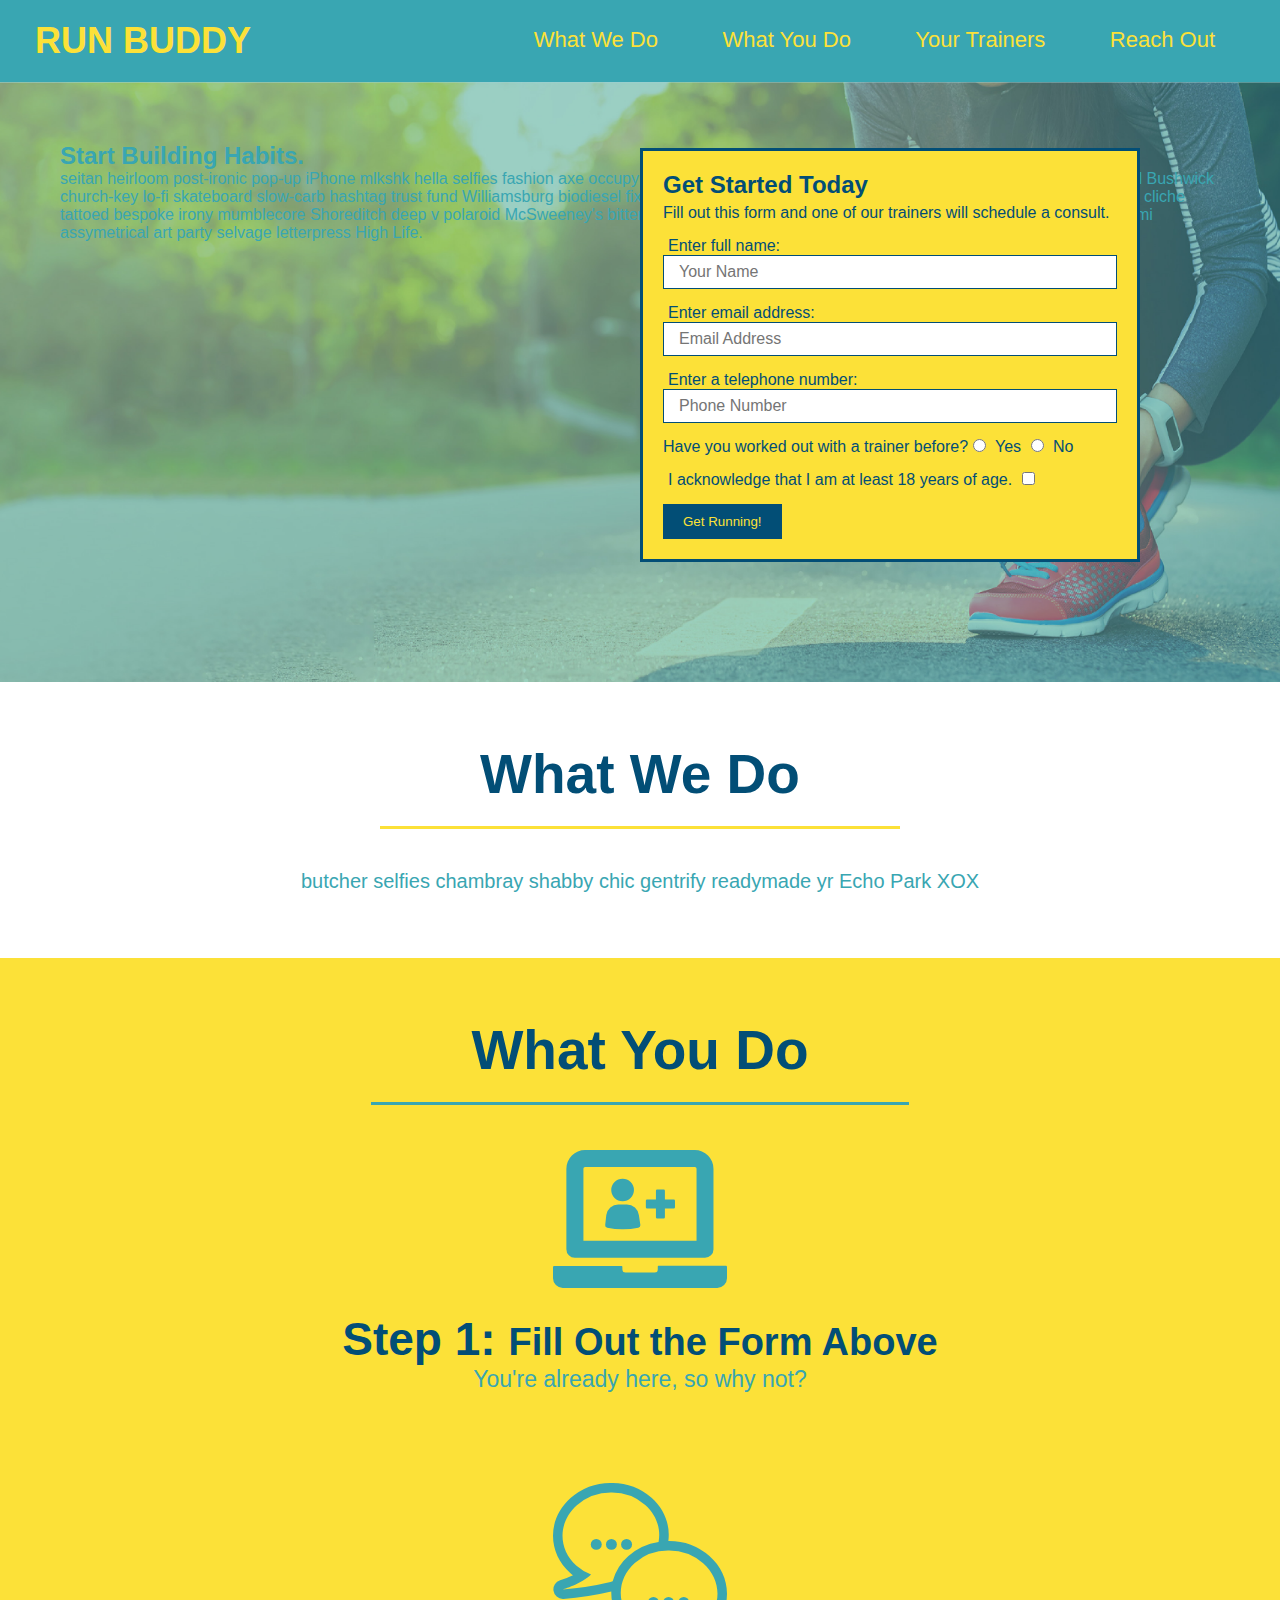
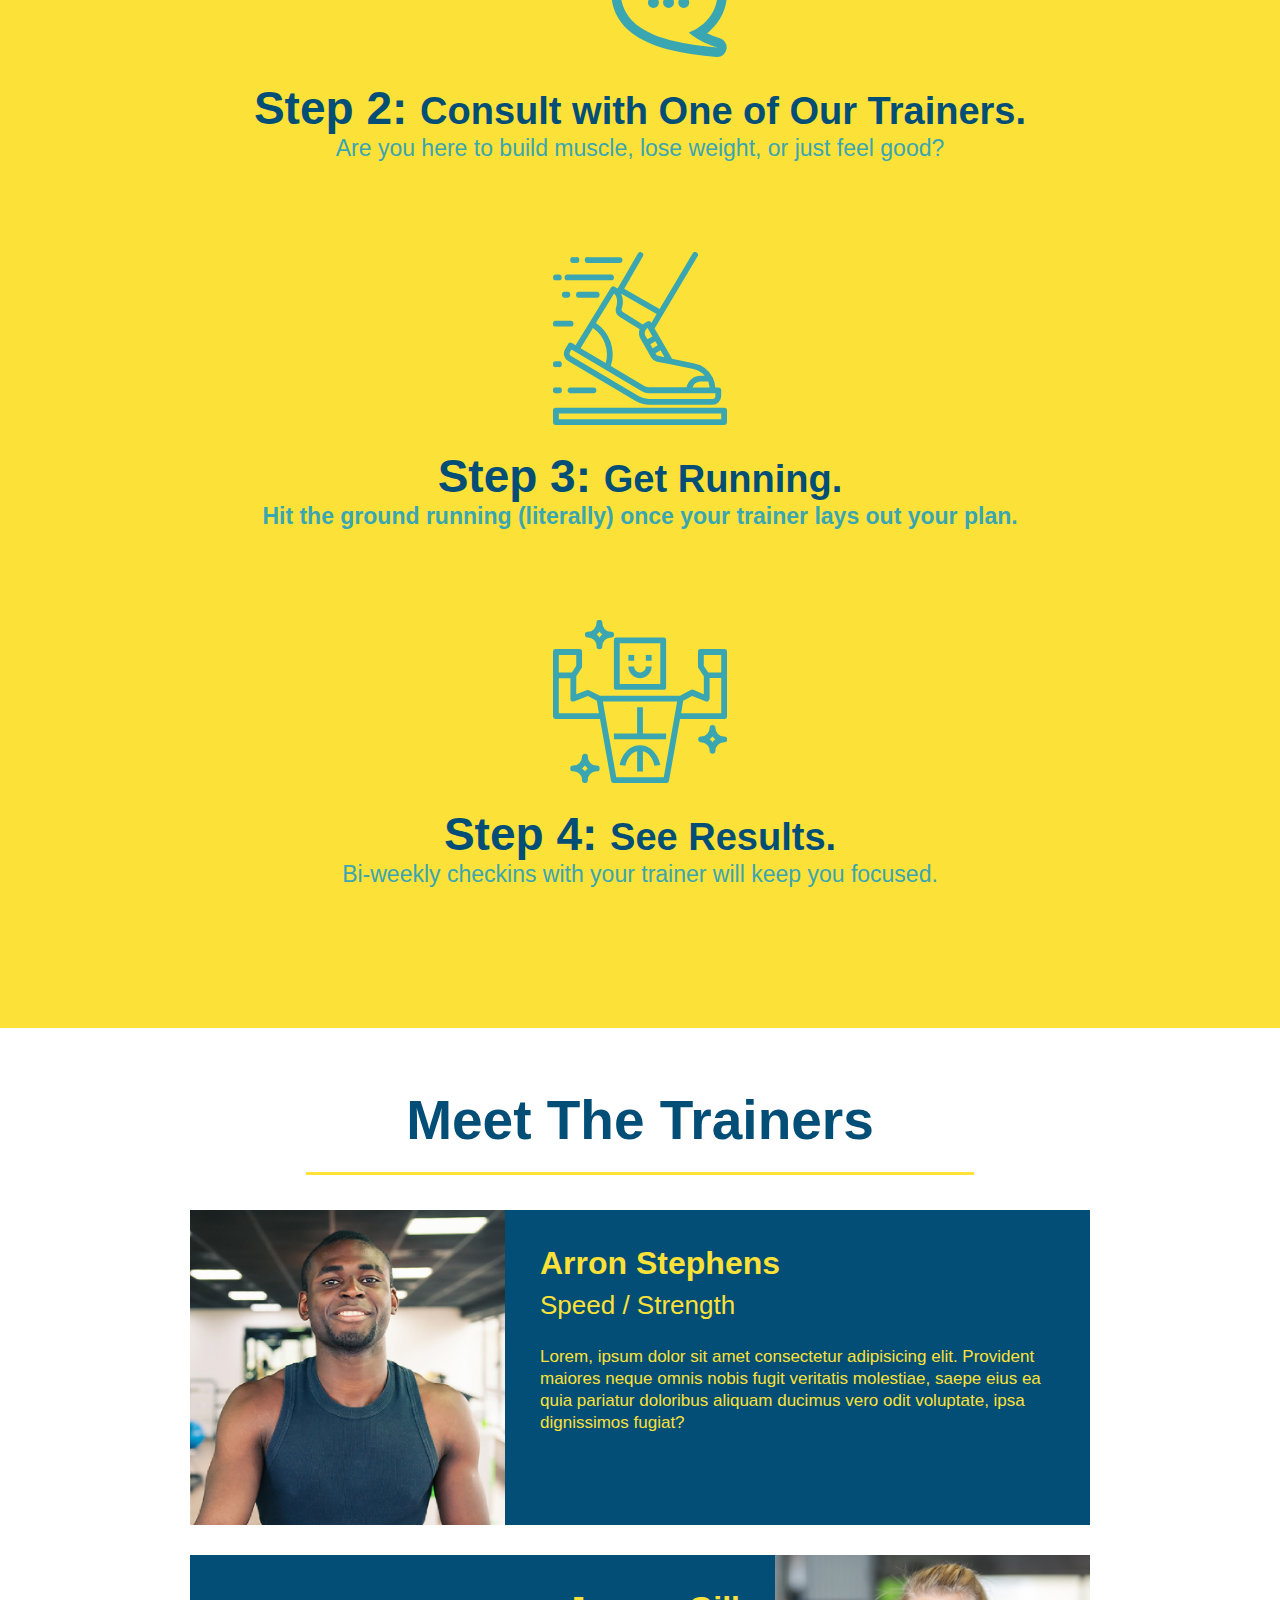
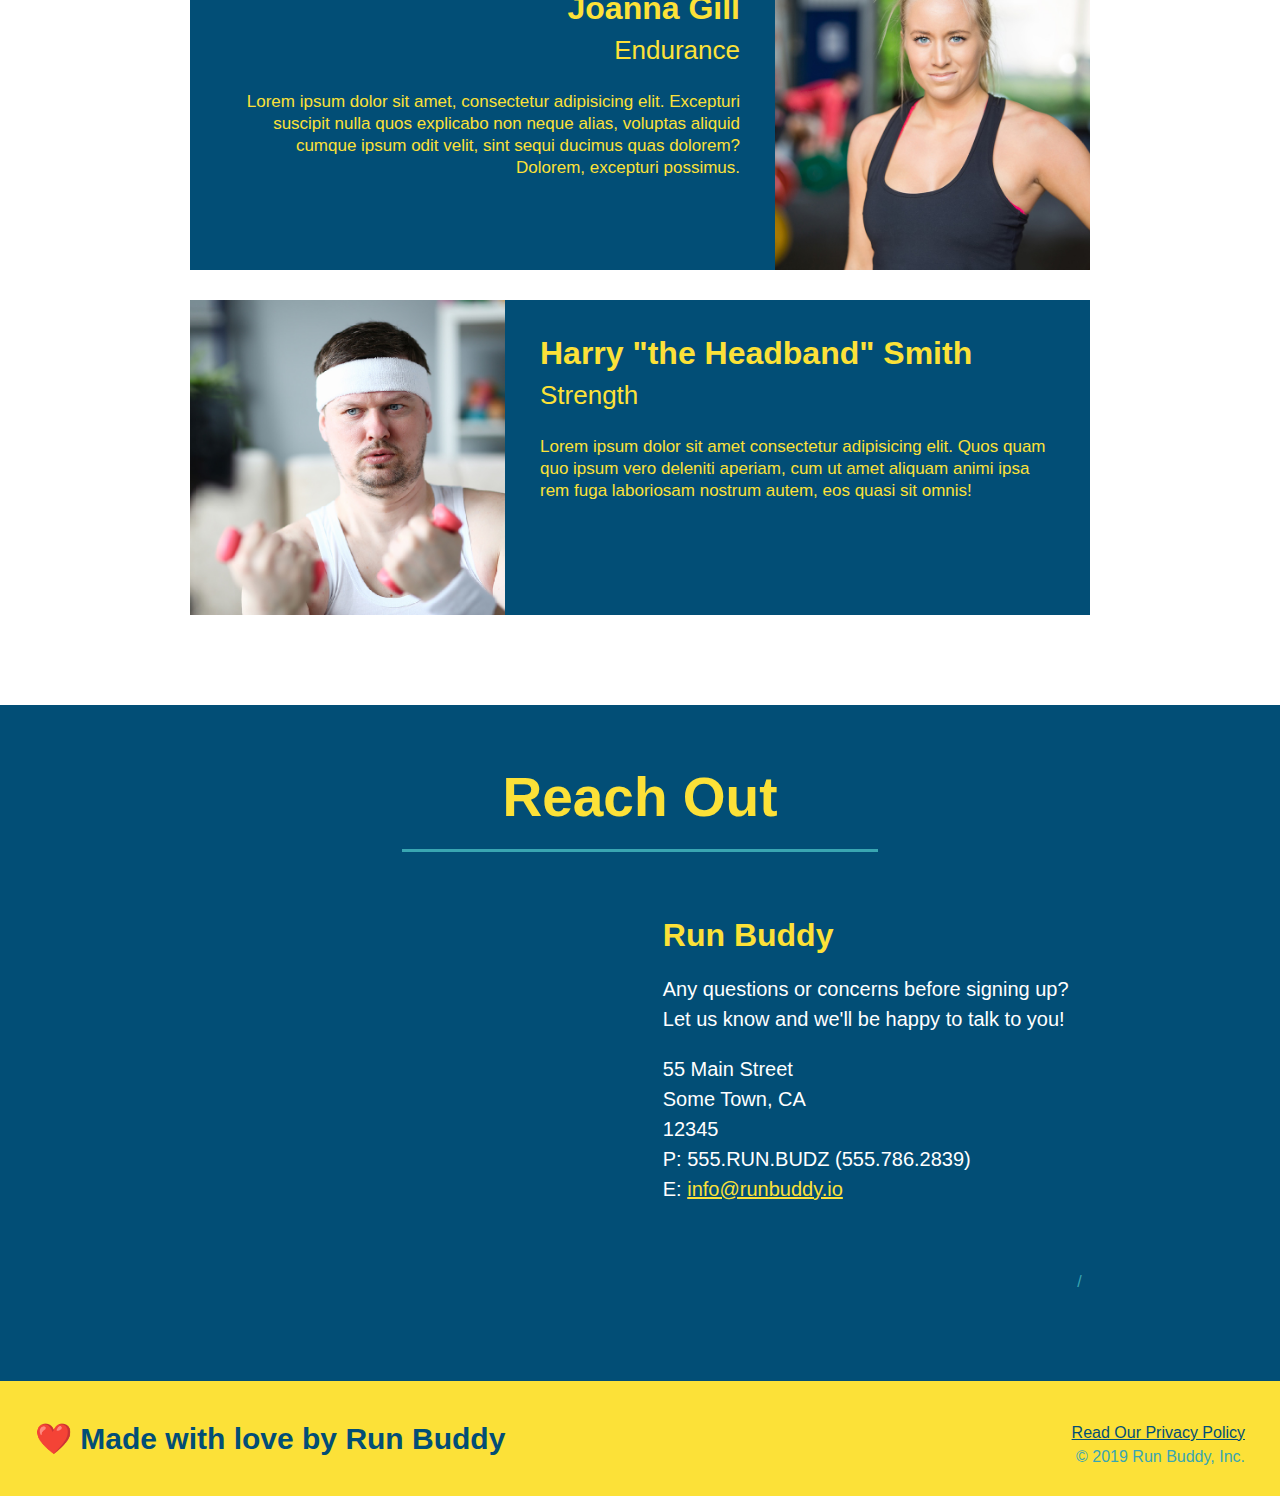
==== index.html @ b0fde2e3 "add content to hero, replace image" ====
<!DOCTYPE html>
<html lang = "en">
    <head>
            <meta charset = "UTF-8"/>
            <title> Run Buddy</title>
            <link rel="stylesheet" href="./assets/css/style.css"/>
             
    </head>

        <body>
            <!-- navigation-->
            <header>
                <h1>
                    <a href="/">RUN BUDDY</a>
                </h1>
                <nav>
                    <!-- Unordered list element-->
                    <ul>
                        <!-- List item element-->
                        <li>
                            <!--Anchor element-->
                            <a href="#what-we-do">What We Do</a>
                        </li>
                        <li>
                            <a href="#what-you-do">What You Do</a>
                        </li>
                        <li>
                            <a href="#your-trainers">Your Trainers</a>
                        </li>
                        <li>
                            <a href="#reach-out">Reach Out</a>
                        </li>                       
                    </ul>                   
                </nav>
            </header>

            <!--hero/jumbotron-->
            <section class="hero">
                <div class="hero-cta">
                    <h2>Start Building Habits.</h2>
                    <p>
                        seitan heirloom post-ironic pop-up iPhone mlkshk hella selfies 
                        fashion axe occupy readymade put a bird on it messenger bag Wes Anderson 
                        Schlitz plaid Bushwick church-key lo-fi skateboard slow-carb hashtag trust 
                        fund Williamsburg biodiesel fixie farm-to-table 8-bit banjo XOXO Banksy chillwave 
                        bicycle rights retro cliche tattoed bespoke irony mumblecore Shoreditch deep v 
                        polaroid McSweeney's bitters cray gentrify tofu Marfa you probably haven't heard 
                        of them yr banh mi assymetrical art party selvage letterpress High Life.
                    </p>
                </div>
                <div class="hero-form">
                    <h3>Get Started Today</h3>
                    <p>Fill out this form and one of our trainers will schedule a consult.</p>      
                <!-- Add form element -->  
                <form>
                    <label for="name"> Enter full name:</label>
                    <input type="text" placeholder="Your Name"  name="name" id="name" class="form-input" />
                    <label for="email"> Enter email address:</label>
                    <input type="email" placeholder="Email Address" name="email" id="email" class="form-input"/>
                    <label for="phone"> Enter a telephone number:</label>
                    <input type="tel" placeholder="Phone Number" name="phone" id="phone" class="form-input"/>
                    <p>
                        Have you worked out with a trainer before?
                        <input type="radio" name="trainer-confirm" id="trainer-yes" />
                        <label for="trainer-yes">Yes</label>
                        <input type="radio" name="trainer-confirm" id="trainer-no" />
                        <label for="trainer-no">No</label>
                    </p>
                    <p>
                        <label for="checkbox">I acknowledge that I am at least 18 years of age.</label>
                        <input type="checkbox" name="age-confirm" id="checkbox" />
                    </p>
                    <button type="submit">
                        Get Running!
                    </button>
                </form>          
                </div>
            </section>

            <!-- "what we do" section-->
            <section id="what-we-do" class="intro">
                <h2 class="section-title primary-border"> What We Do</h2>
                <p> butcher selfies chambray shabby chic gentrify readymade yr Echo Park XOX
                </p>
            </section>

            <!-- "what you do" section-->
            <section id="what-you-do" class="steps">
                <h2 class="section-title secondary-border"> What You Do</h2>

                <div>
                    <!--insert this img element-->
                    <img src=".//assets/images/step-1.svg" alt=""/>
                    <h3>Step 1: <span>Fill Out the Form Above</span></h3>
                    <p> You're already here, so why not?</p>
                </div>

                <div>
                    <!--insert this img element-->
                    <img src=".//assets/images/step-2.svg" alt=""/>
                    <h3> Step 2: <span>Consult with One of Our Trainers.</span></h3>
                    <p> Are you here to build muscle, lose weight, or just feel good?</p>
                </div>

                <div>
                    <!--insert this img element-->
                    <img src=".//assets/images/step-3.svg" alt=""/>
                    <h3> Step 3: <span>Get Running.</span</h3>
                    <p>Hit the ground running (literally) once your trainer lays out your plan.</p>
                </div>

                <div>
                    <!--insert this img element-->
                    <img src=".//assets/images/step-4.svg" alt=""/>
                    <h3> Step 4: <span>See Results.</span></h3>
                    <p>Bi-weekly checkins with your trainer will keep you focused.</p>
                    
                </div>
            </section>

            <!-- "meet the trainers" section-->
            <section id="your-trainers" class="trainers">
                <h2 class="section-title primary-border"> Meet The Trainers</h2>
                <article class="trainer">
                    <img src="./assets/images/trainer-1.jpg" alt="Arron Stephens in his workout clothes, ready to pump iron" />
                    <div class="trainer-bio text-left">
                        <h3>Arron Stephens</h3>
                        <h4> Speed / Strength</h4>
                        <p>Lorem, ipsum dolor sit amet consectetur adipisicing elit. Provident maiores neque omnis nobis fugit veritatis molestiae, 
                            saepe eius ea quia pariatur doloribus aliquam ducimus vero odit voluptate, ipsa dignissimos fugiat?
                        </p>
                    </div>
                </article>  

                <!--second trainer bio-->
                <article class="trainer">
                    <div class="trainer-bio text-right">
                        <h3>Joanna Gill</h3>
                        <h4>Endurance</h4>
                        <p>
                            Lorem ipsum dolor sit amet, consectetur adipisicing elit. Excepturi suscipit nulla quos explicabo 
                            non neque alias, voluptas aliquid cumque ipsum odit velit, sint sequi ducimus quas dolorem? Dolorem, excepturi possimus.
                        </p>
                    </div>
                    <img src="./assets/images/trainer-2.jpg" alt="Joanna Gill cooling off after a workout" />
                </article>

                <!--third trainer bio-->
                <article class="trainer">
                    <img src="./assets/images/trainer-3.jpg" 
                      alt="Harry Smith wearing a headband and lifting comically small pink weights" />
                    <div class="trainer-bio text-left">
                        <h3>Harry "the Headband" Smith</h3>
                        <h4>Strength</h4>
                        <p>
                            Lorem ipsum dolor sit amet consectetur adipisicing elit. Quos quam 
                            quo ipsum vero deleniti aperiam, cum ut amet aliquam animi ipsa rem fuga laboriosam nostrum autem, eos quasi sit omnis!
                        </p>
                    </div>
                </article>
            </section>
              
            <!-- "reach out" section-->
            <section id="reach-out" class="contact">
                <h2 class="section-title secondary-border"> Reach Out</h2>
                <div class="contact-info">
                    <iframe src="https://www.google.com/maps/embed?pb=!1m18!1m12!1m3!1d3172.130348129928!2d-78.16099228435644!3d37.33942264485906!2m3!1f0!2f0!3f0!3m2!1i1024!2i768!4f13.1!3m3!1m2!1s0x89b233aa8f7c708d%3A0x7f9c27fb9bd23d1a!2s9021%20S%20Genito%20Rd%2C%20Jetersville%2C%20VA%2023083!5e0!3m2!1sen!2sus!4v1629991749714!5m2!1sen!2sus" 
                       style="border:0;" 
                       allowfullscreen="" 
                       loading="lazy">
                    </iframe> 
                
                     <div>
                        <h3>Run Buddy</h3>
                        <p>
                         Any questions or concerns before signing up?
                         <br />
                         Let us know and we'll be happy to talk to you!
                        </p>
                        <address>
                        55 Main Street <br/>
                        Some Town, CA <br/>
                        12345 <br/>
                        P: 555.RUN.BUDZ (555.786.2839)<br/>
                        E: <a href="mailto:info@runbuddy.io">info@runbuddy.io</a>
                        </address>
                    </div>
                /<div>
            </section>

            <!-- footer -->
            <footer>
                <h2>❤️ Made with love by Run Buddy</h2>
                <div>
                    <a href="./privacy-policy.html"> Read Our Privacy Policy</a> <br />
                    &copy; 2019 Run Buddy, Inc.
                </div>
            </footer>
            
            
        </body>



</html>
---- assets/css/style.css ----
* {
    margin: 0;
    padding: 0;
    box-sizing: border-box;
  }

body {
    color: #39a6b2;
    font-family: Helvetica, Arial, sans-serif;
  }

 /* apply styles to <header> */ 
header {
    padding: 20px 35px;
    background-color: #39a6b2;
  }

header h1 {
    font-weight: bold;
    font-size: 36px;
    color: #fce138;
    margin: 0;
    display: inline;
}

header a {
    text-decoration: none;
    color: #fce138;
    }

header nav {
    float: right;
    margin: 7px 0;
}

header nav ul li {
    display: inline;
}

header nav ul li a {
    margin: 0 30px;
    font-weight: lighter;
    font-size: 22px;
}

footer {
    background: #fce138;
    width: 100%;
    padding: 40px 35px;

}

footer h2 {
    display: inline;
    color: #024e76;
    font-size: 30px;
    margin: 0;
}

footer div {
    float: right;
    line-height: 1.5;
    text-align: right;
}

footer a {
    color: #024e76;
}

section {
    padding: 60px;
    }

/* Hero Style Start */
.hero {
    background-image: url("../images/hero-bg.jpg");
    height: 600px;
    background-size: cover;
    background-position: center;
    position: relative;
    }
.hero-form {
    background-color: #fce138;
    border: 3px solid #024e76;
    padding: 20px;
    width: 500px;
    color: #024e76;
    position: absolute;
    bottom: 120px;
    right: 140px;
}

.hero-form h3 {
    font-size: 24px;
    margin: 0px;
}

.hero-form p {
    margin: 5px 0px 15px 0px;
}

.form-input {
    border: 1px solid #024e76;
    display: block;
    padding: 7px 15px;
    font-size: 16px;
    color: #024e76;
    width: 100%;
    margin-bottom: 15px;
}

.hero-form label {
    margin: 0px 5px;
}

.hero-form button{
    background-color: #024e76;
    color:#fce138;
    border: none;
    padding: 10px 20px;
    font-size: 16;

}
/* Hero Style End */

/* What We Do & Steps Style Start */
.intro {
    text-align: center;
}

.intro p {
    line-height: 1.7;
    color: #39a6b2;
    width: 80%;
    font-size: 20px;
    margin: 0 auto;
}

.steps {
    text-align: center;
    background: #fce138;
}



.section-title {
    font-size: 55px;
    color: #024e76;
    margin-bottom: 35px;
    padding: 0 100px 20px 100px;
    display: inline-block;
    border-bottom: 3px solid;
}

.primary-border {
    border-color: #fce138;
}

.secondary-border {
    border-color: #39a6b2;
}

.steps div {
    margin-bottom: 80px;
 }

 .steps img {
     width: 15%;
     margin: 10px 0;
 }

 .steps h3 {
     color: #024e76;
     font-size: 46px;
     margin-top: 10px;
 }

 .steps p {
     color: #39a6b2;
     font-size: 23px;
 }

 .steps span {
     font-size: 38px;
 }

 /* Trainers Style Start */
 .trainers {
     text-align: center;
 }

 .trainer {
     width: 900px;
     margin: 0 auto 30px auto;
     background: #024e76;
     color: #fce138;
     overflow: auto;
 }

 .trainer img {
     width: 35%;
     float:left;
 }

 .trainer-bio {
     padding: 35px;
     float: left;
     width: 65%;
 }

 .text-left{
     text-align: left;
 }

 .text-right{
     text-align: right;
 }

 .trainer-bio h3 {
     font-size: 32px;
     margin-bottom: 8px;
 }

 .trainer-bio h4{
     font-weight: lighter;
     font-size: 26px;
     margin-bottom: 25px;
 }

 .trainer-bio p {
     font-size: 17px;
     line-height: 1.3;
 }

 /* Trainer style stops */

 /* Reach Out Styles Start */
 .contact {
     text-align: center;
     background: #024e76;
 }

 .contact h2 {
     color:#fce138;
 }

 .contact-info iframe {
     width: 400px;
     height: 400px;
 }

 .contact-info div {
     width: 410px;
     display:inline-block;
     vertical-align: top;
     text-align: left;
     margin: 30px 0 0 60px;
     color: white;
 }

 .contact-info h3 {
     color: #fce138;
     font-size: 32px;
 }

 .contact-info p, .contact-info address {
     margin: 20px 0;
     line-height: 1.5;
     font-size: 20px;
     font-style: normal;
 }

 .contact-info a {
     color: #fce138;
 }

 /* Reach Out Styles End */

 /* Privacy Policy Page Page Title Style*/
 .page-title{
     color:#fce138;
     display:inline-block;
     border-bottom: 4px solid #fce138;
     padding: 0 80px 15px 80px;
     font-weight: normal;
     font-size: 42px;
     font-style: italic;
 }
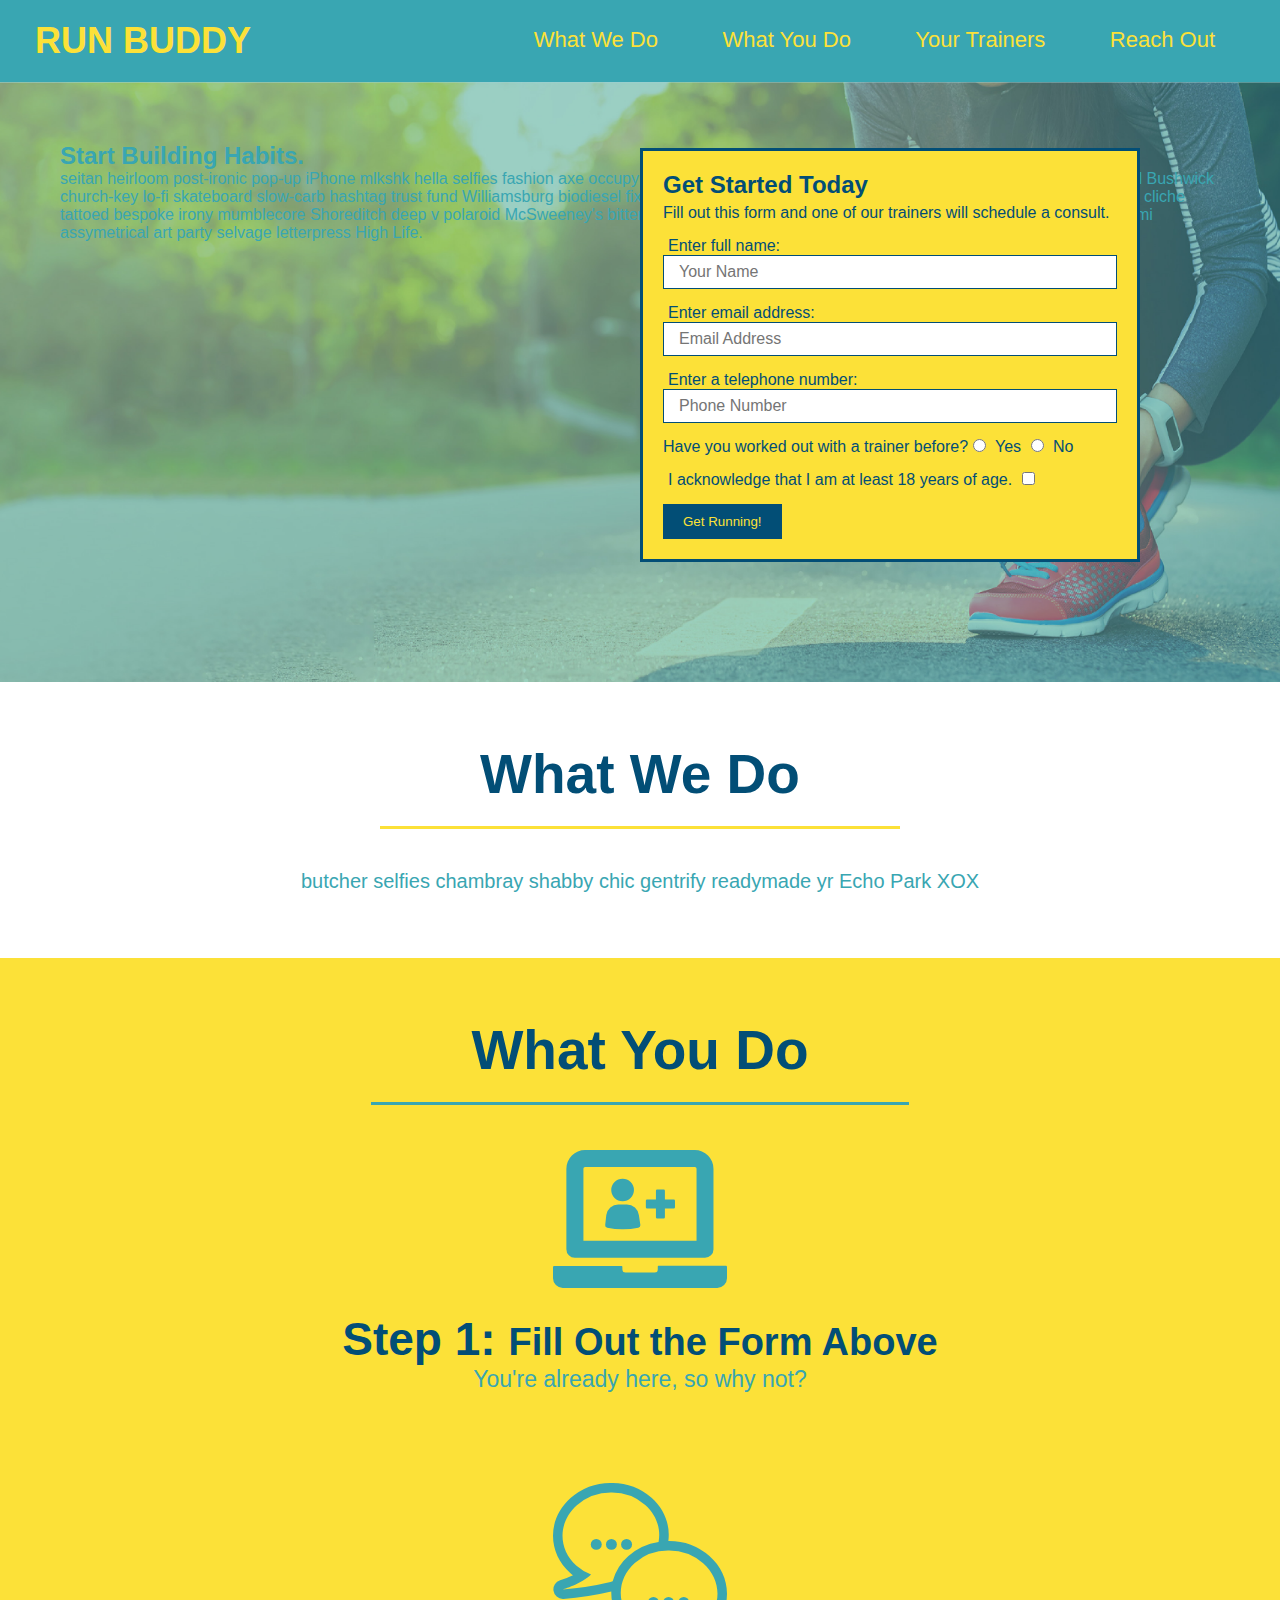
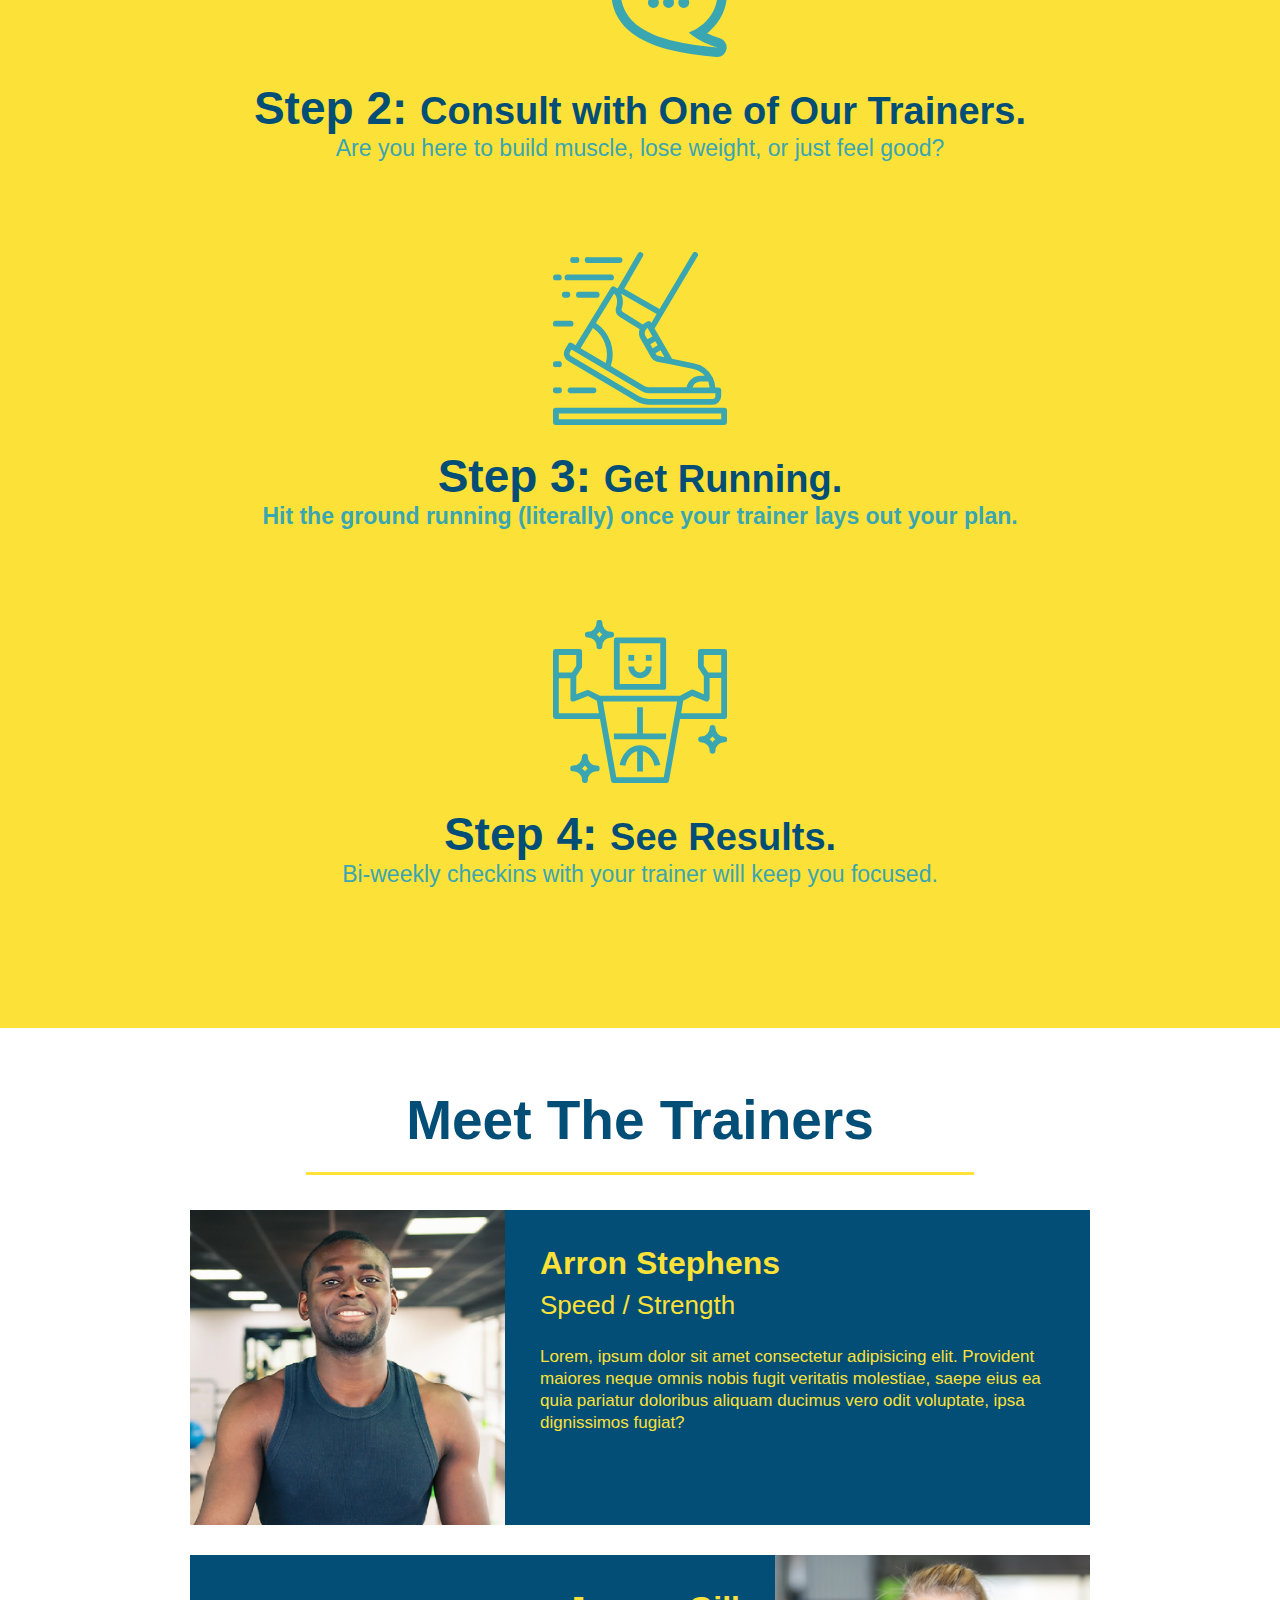
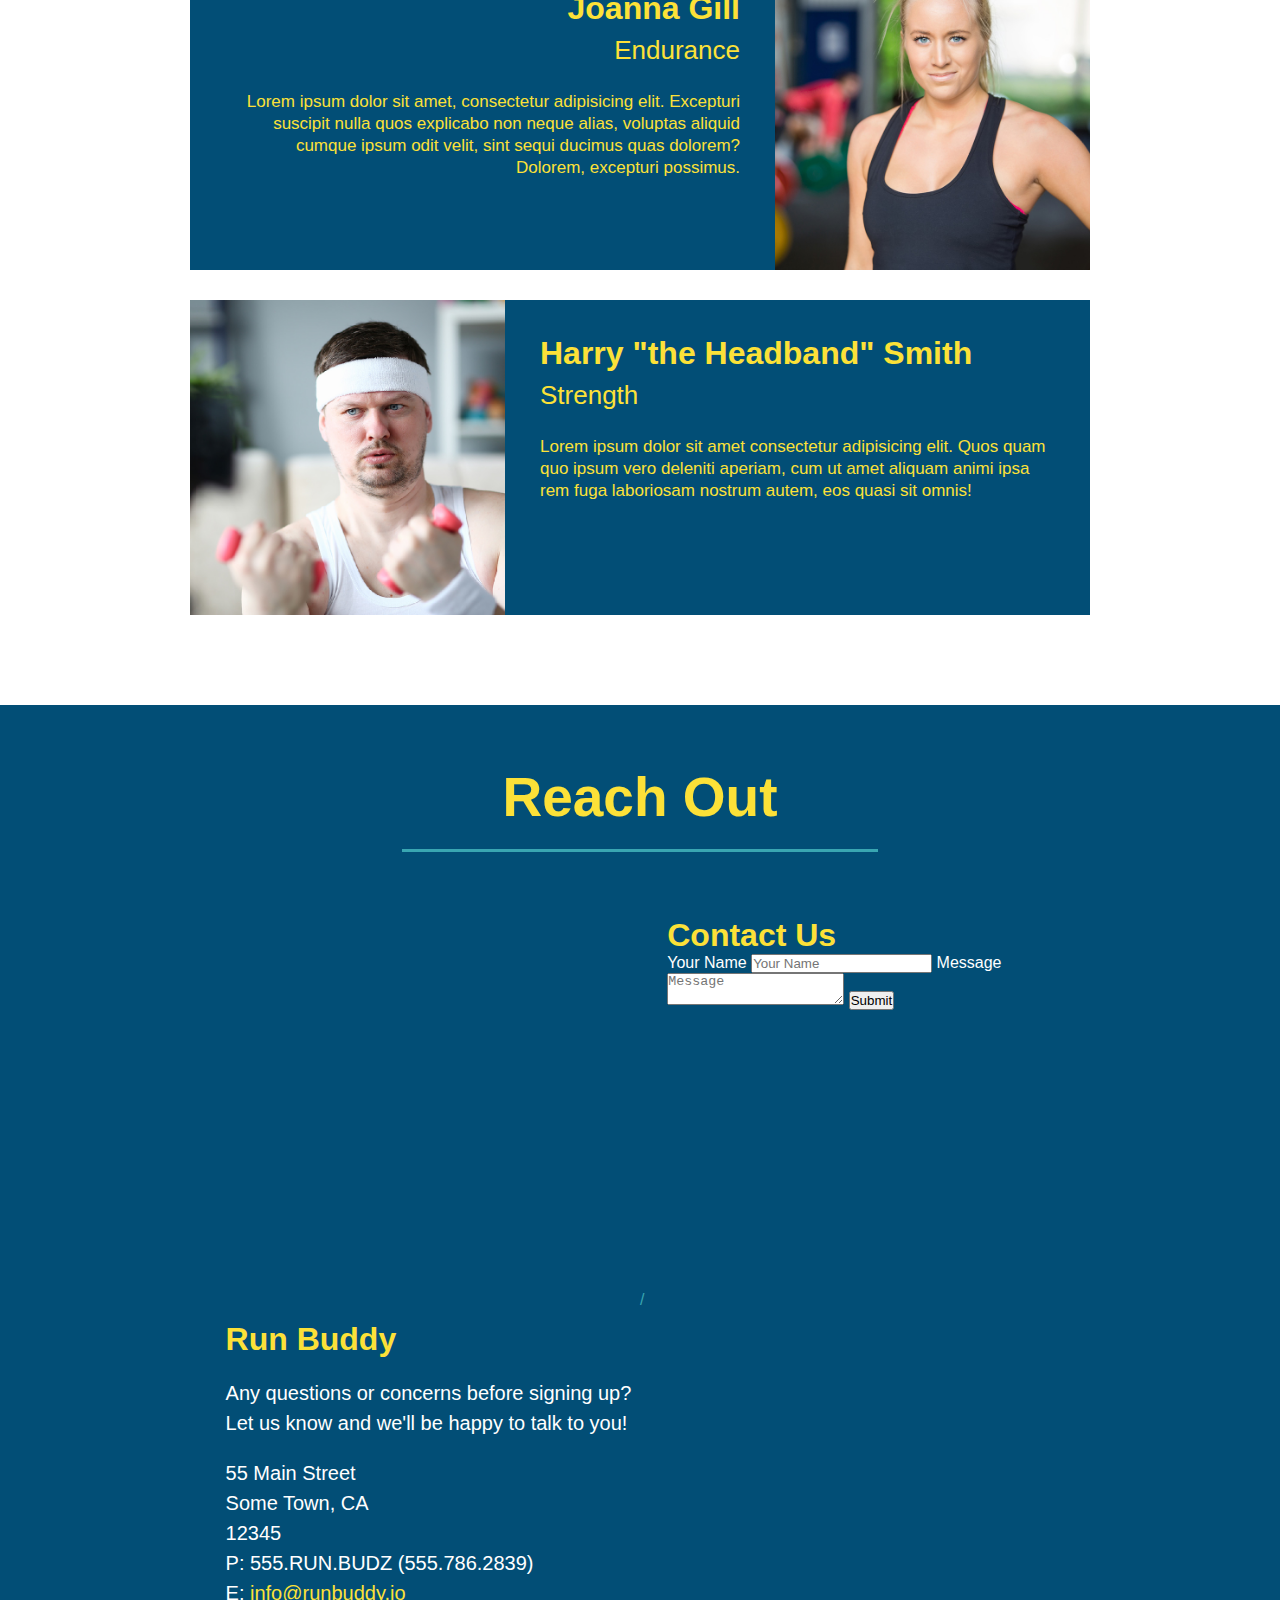
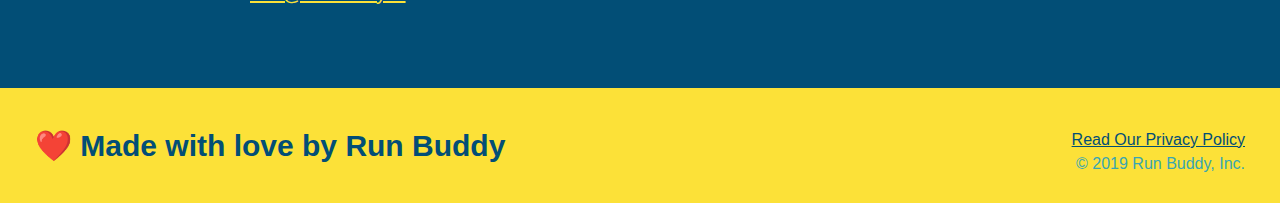
==== commit dc74cbf5: "add contact form" ====
--- a/index.html
+++ b/index.html
@@ -169,8 +169,21 @@
                        allowfullscreen="" 
                        loading="lazy">
                     </iframe> 
-                
-                     <div>
+
+                    <div class="contact-form">
+                        <h3>Contact Us</h3>
+                        <form>
+                            <label for="contact-name">Your Name</label>
+                            <input type="text" id="contact-name" placeholder="Your Name"/>
+
+                            <label for="contact-message">Message</label>
+                            <textarea id="contact-message" placeholder="Message"></textarea>
+
+                            <button type="submit">Submit</button>
+                        </form>
+                    </div> 
+
+                    <div>
                         <h3>Run Buddy</h3>
                         <p>
                          Any questions or concerns before signing up?
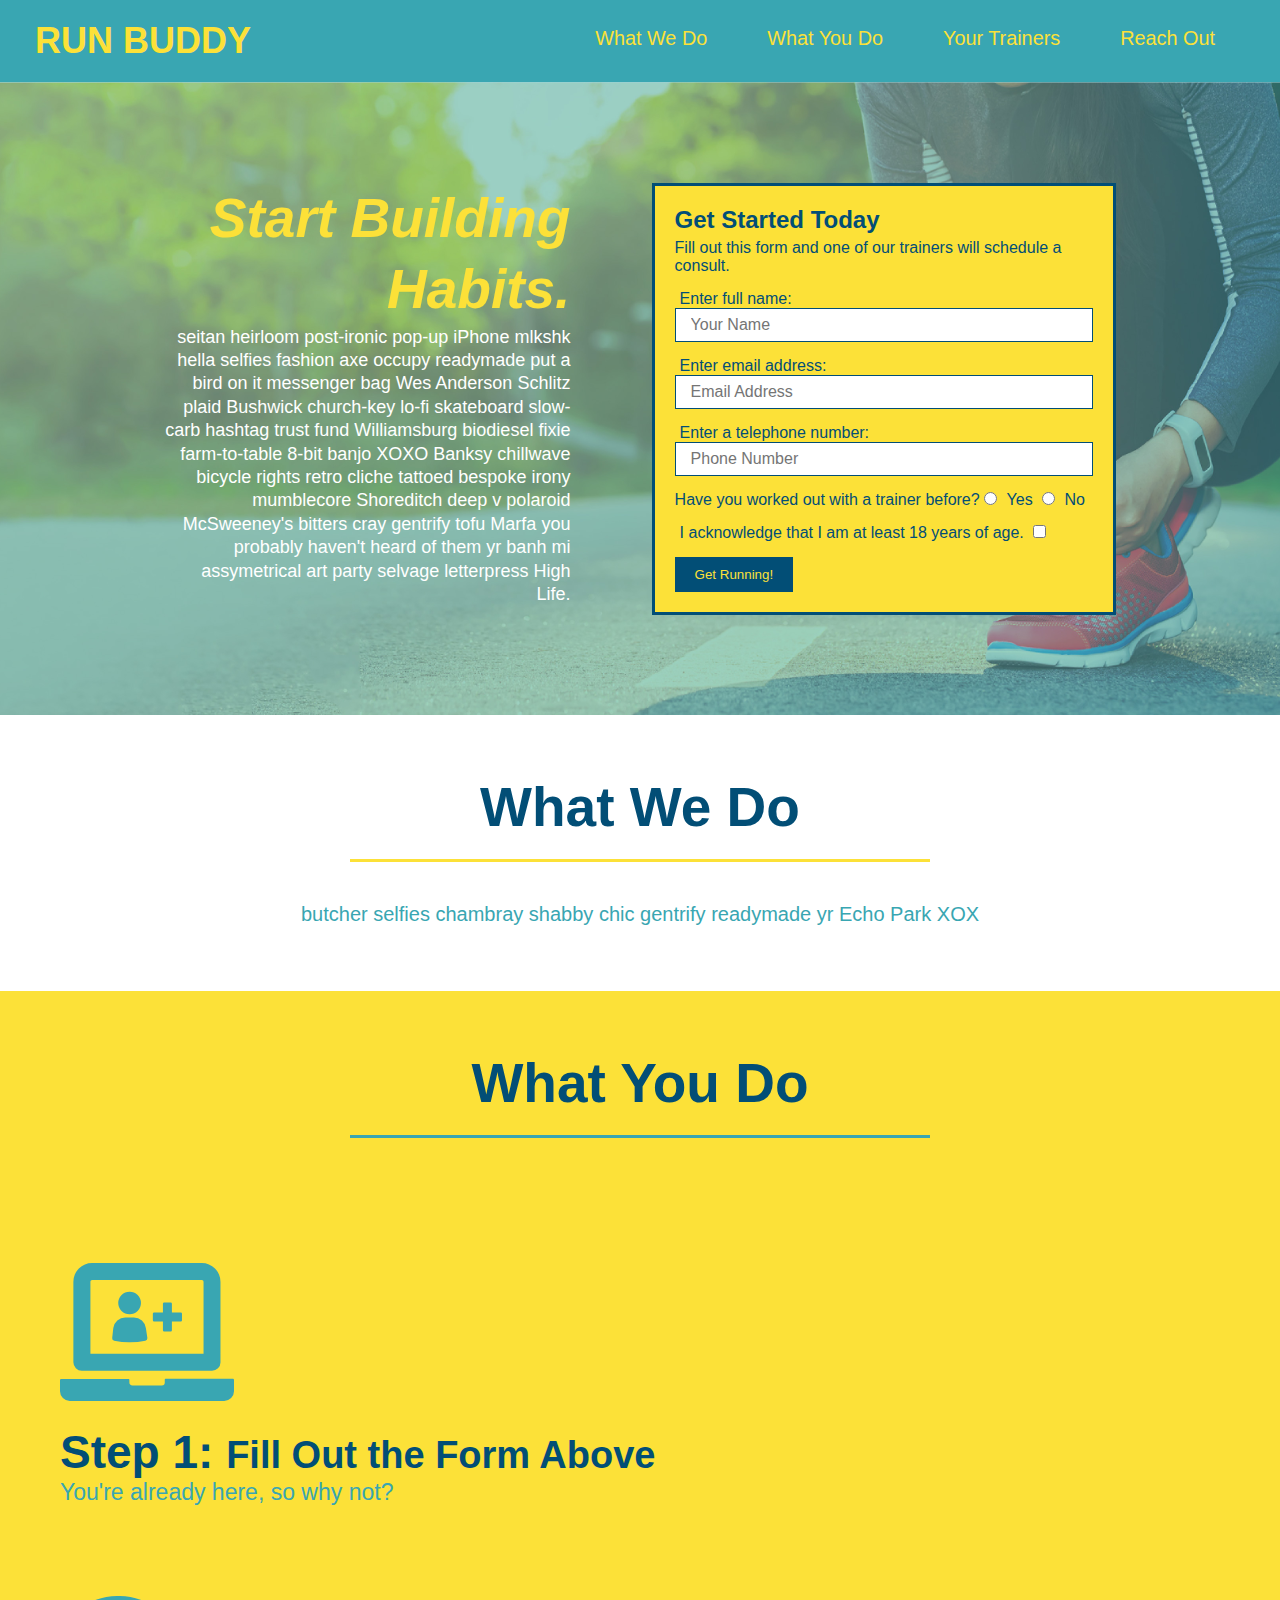
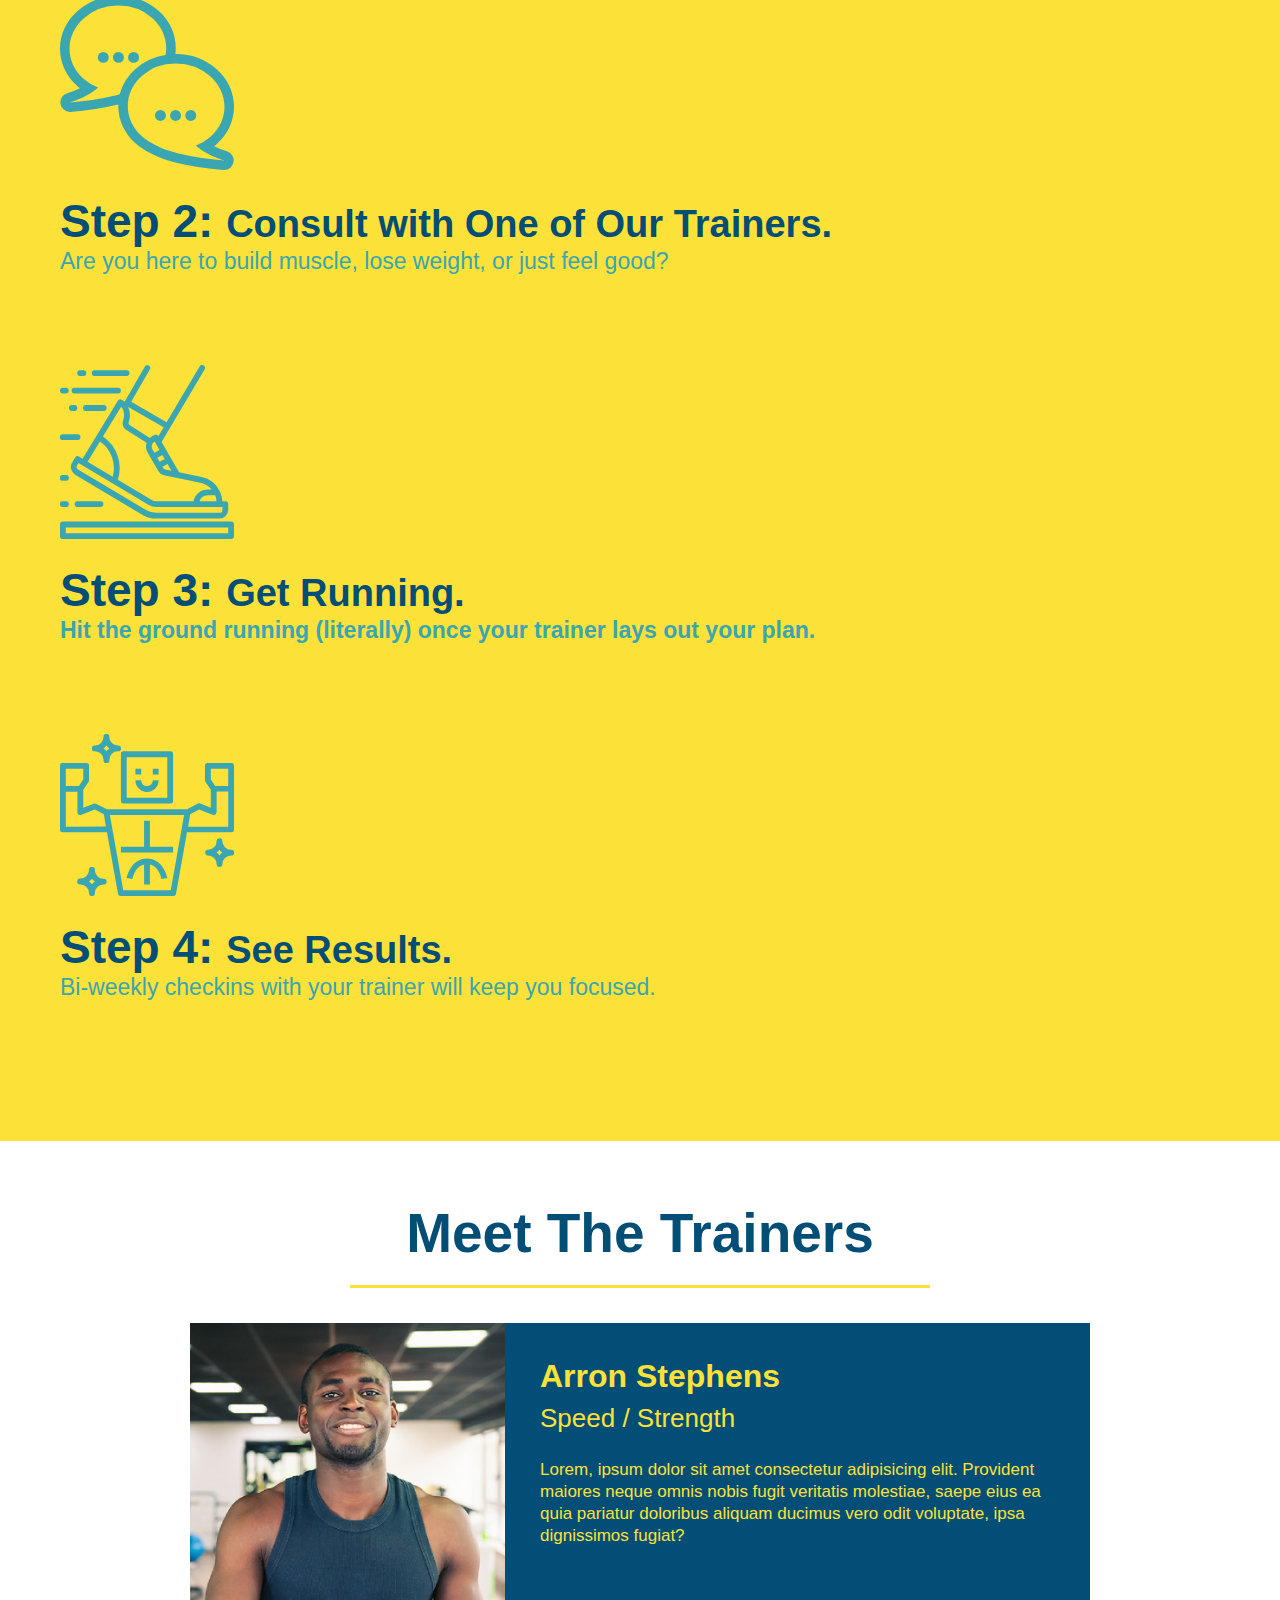
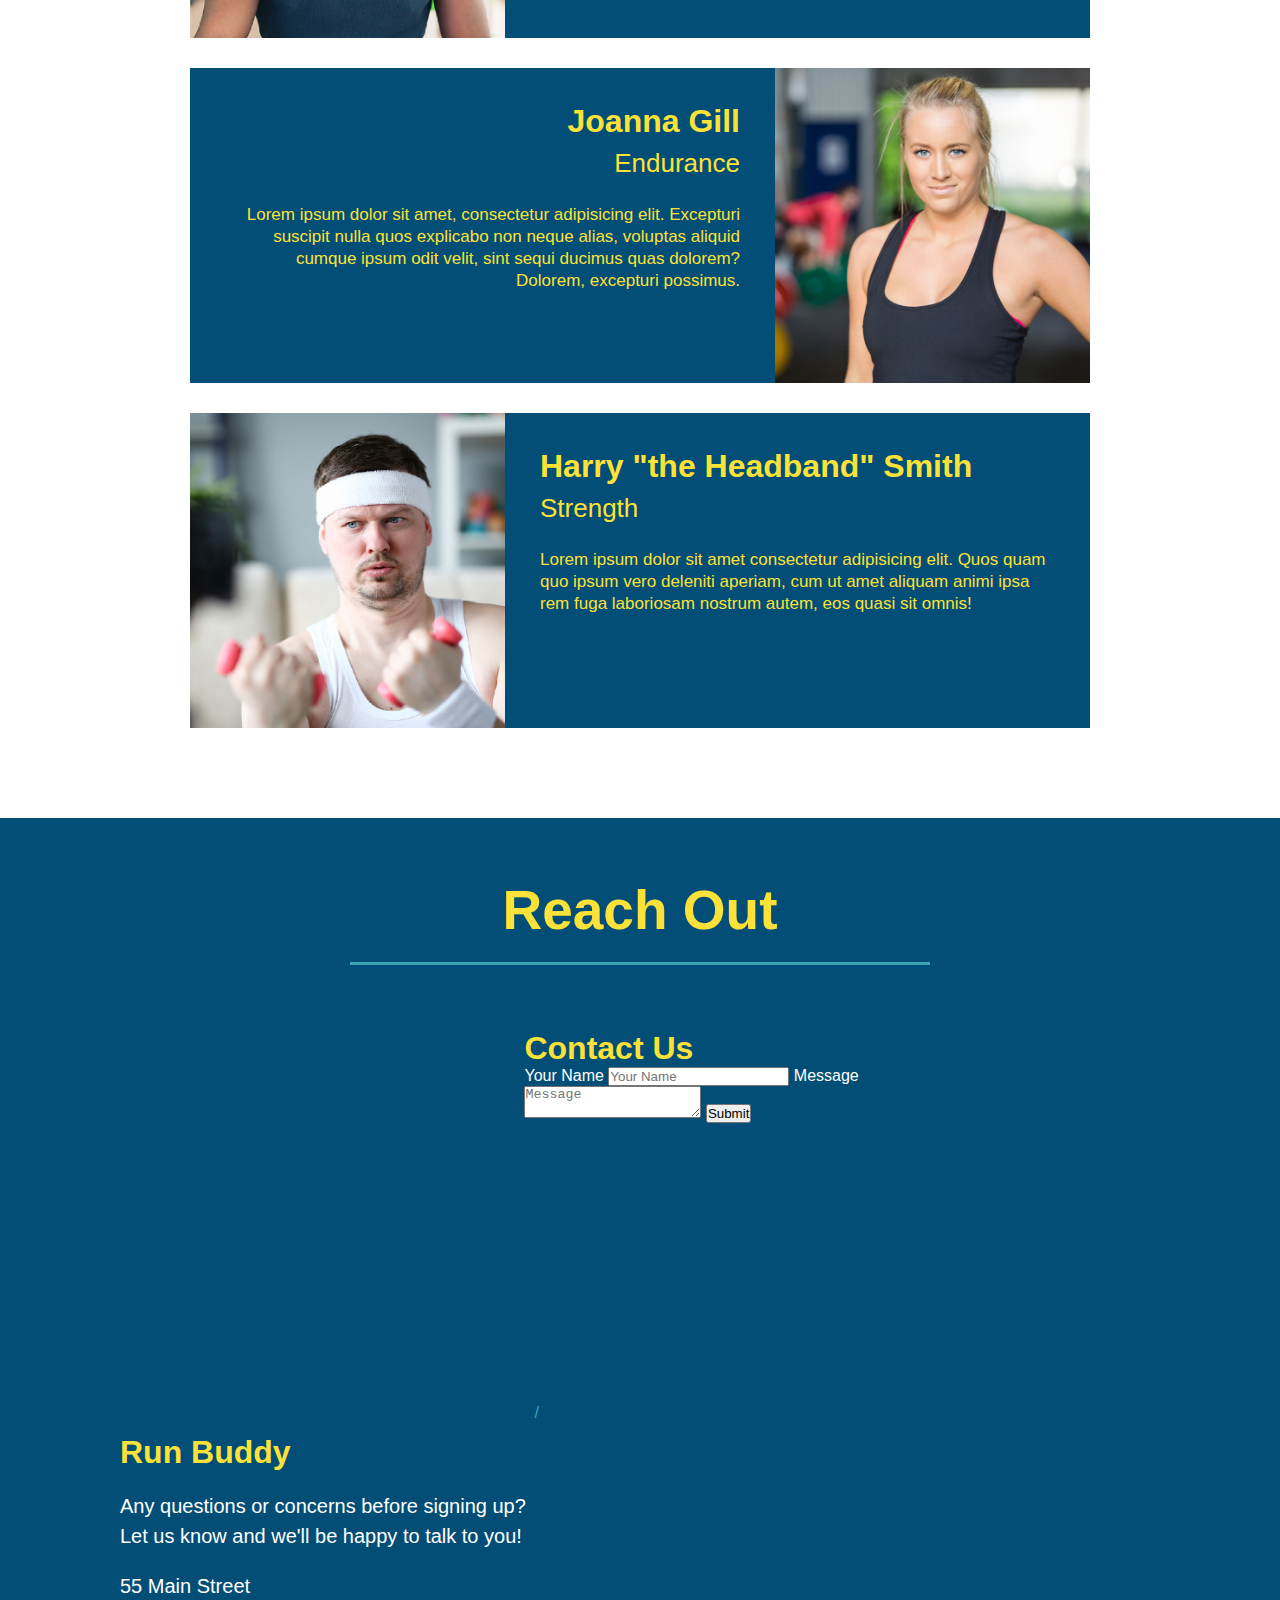
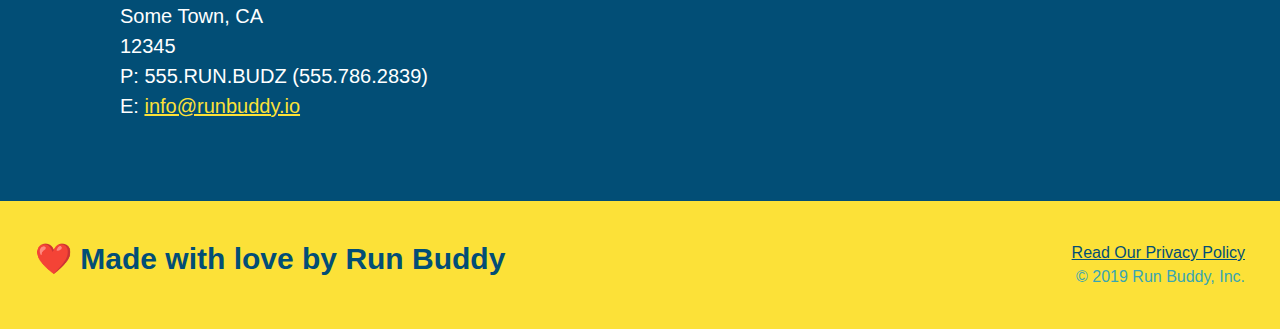
==== commit 03b57bf3: "add flexbox to what-we-do section" ====
--- a/index.html
+++ b/index.html
@@ -79,14 +79,21 @@
 
             <!-- "what we do" section-->
             <section id="what-we-do" class="intro">
-                <h2 class="section-title primary-border"> What We Do</h2>
-                <p> butcher selfies chambray shabby chic gentrify readymade yr Echo Park XOX
-                </p>
+                <div class="flex-row">
+                    <h2 class="section-title primary-border"> What We Do</h2>
+                </div>
+
+                <div class="flex-row">
+                     <p> butcher selfies chambray shabby chic gentrify readymade yr Echo Park XOX
+                     </p>
+                </div>
             </section>
 
             <!-- "what you do" section-->
             <section id="what-you-do" class="steps">
-                <h2 class="section-title secondary-border"> What You Do</h2>
+                <div class="flex-row">
+                    <h2 class="section-title secondary-border"> What You Do</h2>
+                </div>
 
                 <div>
                     <!--insert this img element-->
@@ -120,7 +127,10 @@
 
             <!-- "meet the trainers" section-->
             <section id="your-trainers" class="trainers">
-                <h2 class="section-title primary-border"> Meet The Trainers</h2>
+                <div class="flex-row">
+                    <h2 class="section-title primary-border"> Meet The Trainers</h2>
+                </div>
+
                 <article class="trainer">
                     <img src="./assets/images/trainer-1.jpg" alt="Arron Stephens in his workout clothes, ready to pump iron" />
                     <div class="trainer-bio text-left">
--- a/assets/css/style.css
+++ b/assets/css/style.css
@@ -13,6 +13,9 @@
 header {
     padding: 20px 35px;
     background-color: #39a6b2;
+    display: flex;
+    justify-content: space-between;
+    flex-wrap: wrap;
   }
 
 header h1 {
@@ -20,8 +23,7 @@
     font-size: 36px;
     color: #fce138;
     margin: 0;
-    display: inline;
-}
+    }
 
 header a {
     text-decoration: none;
@@ -29,36 +31,40 @@
     }
 
 header nav {
-    float: right;
-    margin: 7px 0;
-}
-
-header nav ul li {
-    display: inline;
+        margin: 7px 0;
+}
+
+header nav ul {
+    display: flex;
+    flex-wrap: wrap;
+    justify-content: space-between;
+    align-items: center;
+    list-style: none;
 }
 
 header nav ul li a {
     margin: 0 30px;
     font-weight: lighter;
-    font-size: 22px;
-}
-
+    font-size: 1.55vw;
+}
+
+/*apply styles to footer*/
 footer {
     background: #fce138;
     width: 100%;
     padding: 40px 35px;
-
+    display: flex;
+    justify-content: space-between;
+    flex-wrap: wrap;
 }
 
 footer h2 {
-    display: inline;
     color: #024e76;
     font-size: 30px;
     margin: 0;
 }
 
 footer div {
-    float: right;
     line-height: 1.5;
     text-align: right;
 }
@@ -74,20 +80,35 @@
 /* Hero Style Start */
 .hero {
     background-image: url("../images/hero-bg.jpg");
-    height: 600px;
     background-size: cover;
     background-position: center;
-    position: relative;
-    }
+    display: flex;
+    justify-content: center;
+    flex-wrap: wrap;
+}
+
+.hero-cta {
+    width: 35%;
+    text-align: right;
+    margin: 3.5%;
+    color: #fff;
+    font-size: 18px;
+    line-height: 1.3;
+}
+
+.hero-cta h2{
+    font-style: italic;
+    font-size: 55px;
+    color:#fce138;
+}
+
 .hero-form {
     background-color: #fce138;
     border: 3px solid #024e76;
     padding: 20px;
-    width: 500px;
-    color: #024e76;
-    position: absolute;
-    bottom: 120px;
-    right: 140px;
+    color: #024e76;
+    width: 40%;
+    margin: 3.5%;
 }
 
 .hero-form h3 {
@@ -124,9 +145,6 @@
 /* Hero Style End */
 
 /* What We Do & Steps Style Start */
-.intro {
-    text-align: center;
-}
 
 .intro p {
     line-height: 1.7;
@@ -134,11 +152,12 @@
     width: 80%;
     font-size: 20px;
     margin: 0 auto;
+    text-align: center;
 }
 
 .steps {
-    text-align: center;
     background: #fce138;
+    
 }
 
 
@@ -146,10 +165,11 @@
 .section-title {
     font-size: 55px;
     color: #024e76;
-    margin-bottom: 35px;
-    padding: 0 100px 20px 100px;
-    display: inline-block;
     border-bottom: 3px solid;
+    padding-bottom: 20px;
+    text-align: center;
+    margin: 0 auto 35px auto;
+    width: 50%;
 }
 
 .primary-border {
@@ -185,9 +205,7 @@
  }
 
  /* Trainers Style Start */
- .trainers {
-     text-align: center;
- }
+ 
 
  .trainer {
      width: 900px;
@@ -208,13 +226,7 @@
      width: 65%;
  }
 
- .text-left{
-     text-align: left;
- }
-
- .text-right{
-     text-align: right;
- }
+ 
 
  .trainer-bio h3 {
      font-size: 32px;
@@ -236,7 +248,7 @@
 
  /* Reach Out Styles Start */
  .contact {
-     text-align: center;
+     
      background: #024e76;
  }
 
@@ -285,4 +297,16 @@
      font-weight: normal;
      font-size: 42px;
      font-style: italic;
- }+ }
+
+ .text-left{
+    text-align: left;
+}
+
+.text-right{
+    text-align: right;
+}
+
+.flex-row {
+    display:flex;
+}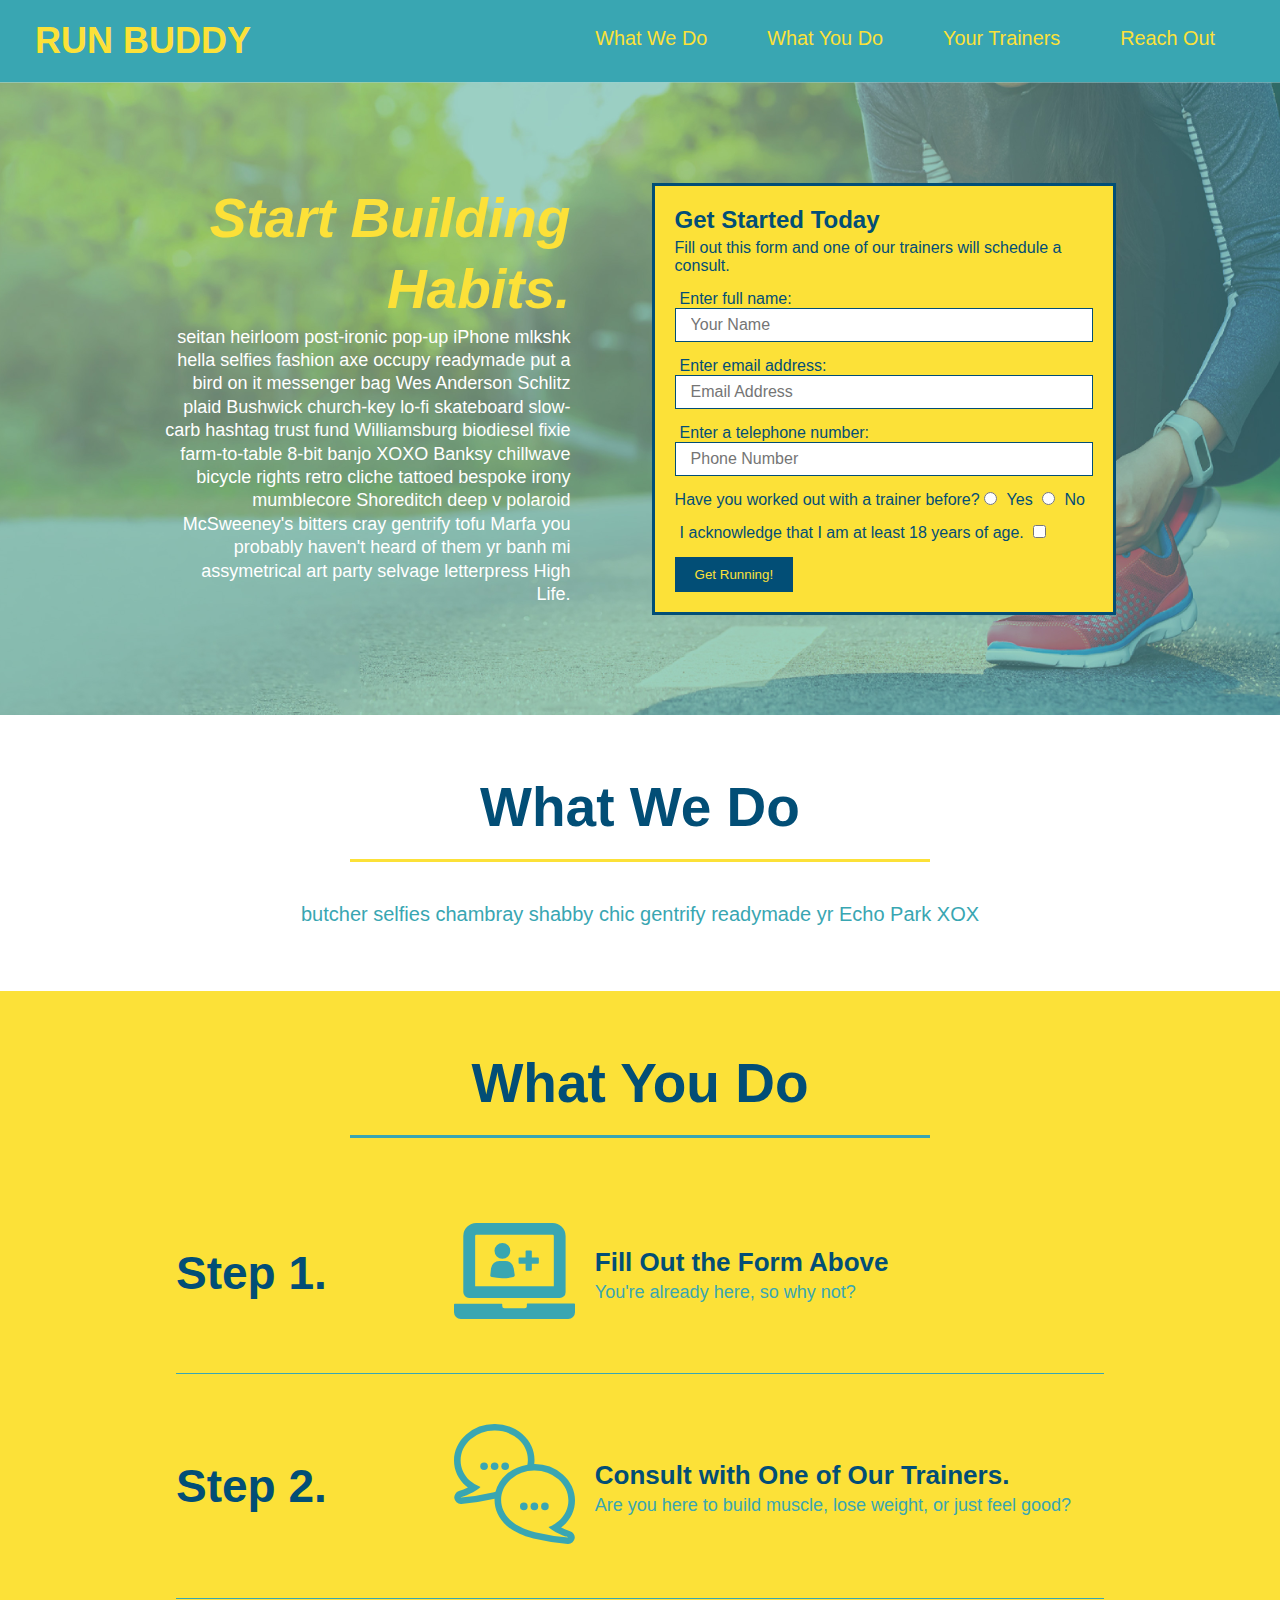
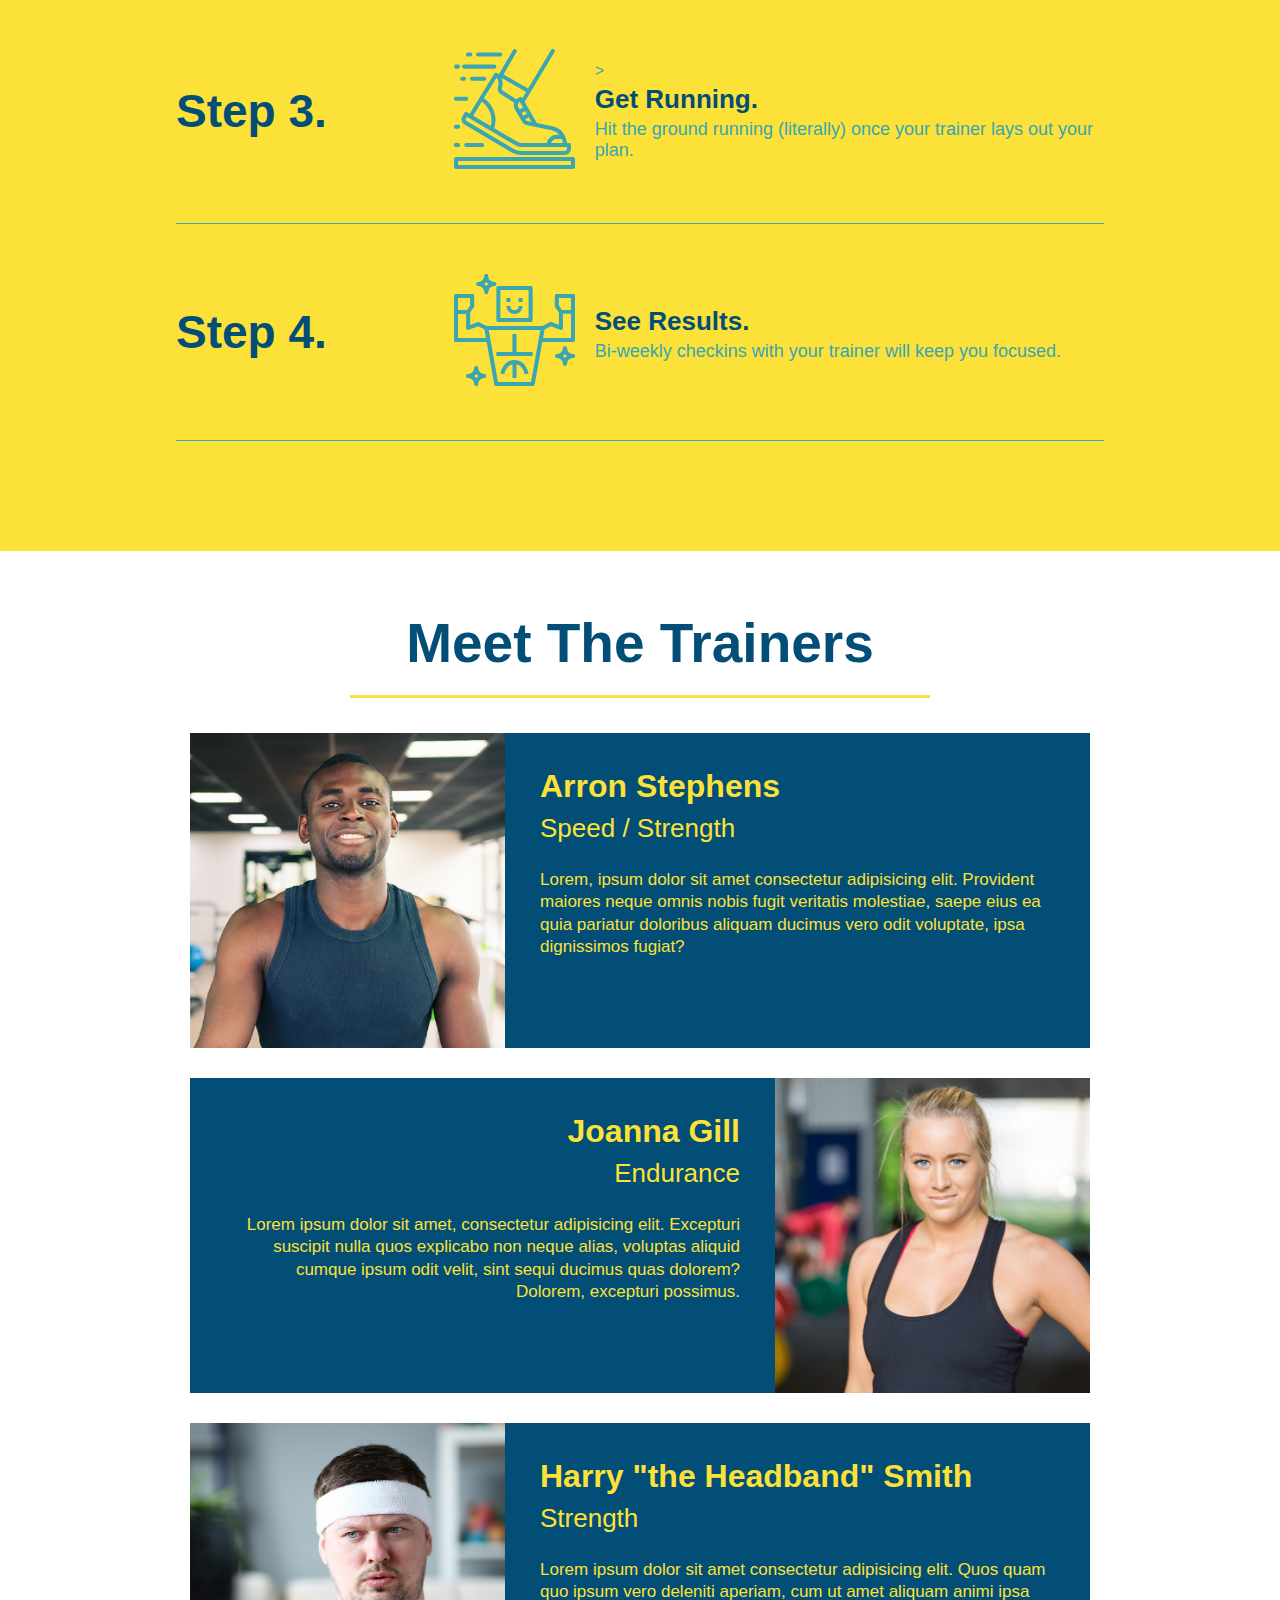
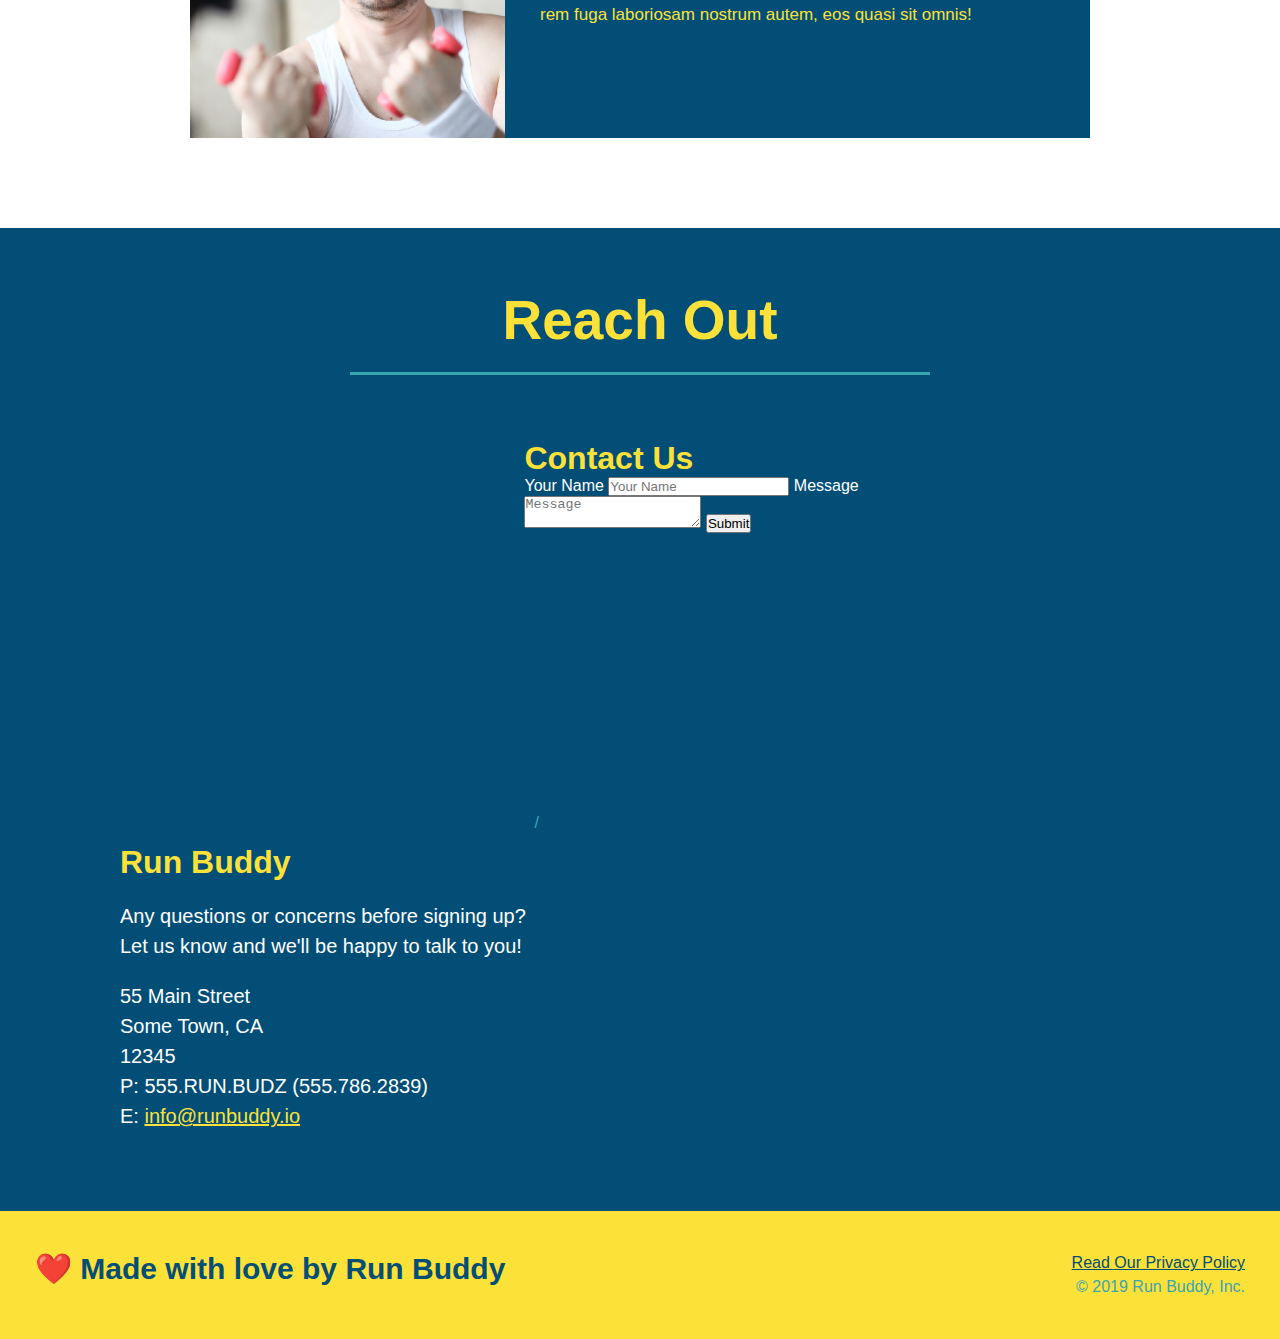
==== commit 655d686b: "add flexbox to the steps" ====
--- a/index.html
+++ b/index.html
@@ -95,33 +95,59 @@
                     <h2 class="section-title secondary-border"> What You Do</h2>
                 </div>
 
-                <div>
-                    <!--insert this img element-->
-                    <img src=".//assets/images/step-1.svg" alt=""/>
-                    <h3>Step 1: <span>Fill Out the Form Above</span></h3>
-                    <p> You're already here, so why not?</p>
-                </div>
-
-                <div>
-                    <!--insert this img element-->
-                    <img src=".//assets/images/step-2.svg" alt=""/>
-                    <h3> Step 2: <span>Consult with One of Our Trainers.</span></h3>
-                    <p> Are you here to build muscle, lose weight, or just feel good?</p>
-                </div>
-
-                <div>
-                    <!--insert this img element-->
-                    <img src=".//assets/images/step-3.svg" alt=""/>
-                    <h3> Step 3: <span>Get Running.</span</h3>
-                    <p>Hit the ground running (literally) once your trainer lays out your plan.</p>
-                </div>
-
-                <div>
-                    <!--insert this img element-->
-                    <img src=".//assets/images/step-4.svg" alt=""/>
-                    <h3> Step 4: <span>See Results.</span></h3>
-                    <p>Bi-weekly checkins with your trainer will keep you focused.</p>
-                    
+                <div class="step">
+                    <h3> Step 1.</h3>
+                    <div class="step-info">
+                        <div class="step-img">
+                            <!--insert this img element-->
+                            <img src=".//assets/images/step-1.svg" alt=""/>
+                        </div>
+                        <div class="step-text">
+                            <h4>Fill Out the Form Above</h4>
+                            <p> You're already here, so why not?</p>
+                        </div> 
+                    </div> 
+                </div>
+
+                <div class="step">
+                    <h3> Step 2.</h3>
+                    <div class="step-info">
+                        <div class="step-img">
+                            <!--insert this img element-->
+                            <img src=".//assets/images/step-2.svg" alt=""/>
+                        </div>
+                        <div class="step-text">
+                            <h4>Consult with One of Our Trainers.</h4>
+                            <p> Are you here to build muscle, lose weight, or just feel good?</p>
+                        </div>
+                    </div>
+                </div>
+
+                <div class="step">
+                    <h3> Step 3.</h3>
+                    <div class="step-info">
+                        <div class="step-img">
+                         <!--insert this img element-->
+                         <img src=".//assets/images/step-3.svg" alt=""/>
+                        </div>
+                         <div class="step-text">>
+                          <h4>Get Running.</h4>
+                          <p>Hit the ground running (literally) once your trainer lays out your plan.</p>
+                         </div>
+                     </div>
+                 </div>
+                <div class="step">
+                    <h3> Step 4.</h3>
+                    <div class="step-info">
+                        <div class="step-img">
+                            <!--insert this img element-->
+                            <img src=".//assets/images/step-4.svg" alt=""/>
+                        </div>
+                        <div class="step-text">
+                         <h4> See Results.</h4>
+                          <p>Bi-weekly checkins with your trainer will keep you focused.</p>
+                        </div>
+                    <div>
                 </div>
             </section>
 
--- a/assets/css/style.css
+++ b/assets/css/style.css
@@ -180,28 +180,54 @@
     border-color: #39a6b2;
 }
 
-.steps div {
-    margin-bottom: 80px;
- }
-
- .steps img {
-     width: 15%;
-     margin: 10px 0;
- }
-
- .steps h3 {
+.step {
+    margin: 50px auto;
+    padding-bottom: 50px;
+    width: 80%;
+    border-bottom: 1px solid #39a6b2;
+    display: flex;
+    flex-wrap: wrap;
+    align-items: center;
+    justify-content: space-between;
+}
+
+ 
+
+ .step h3 {
      color: #024e76;
      font-size: 46px;
-     margin-top: 10px;
- }
-
- .steps p {
+     flex: 1 30%;
+ }
+
+ .step-info {
+     flex: 2 70%;
+     display: flex;
+     flex-wrap: wrap;
+     align-items: center;
+ }
+
+ .step-text{
+     flex: 12;
+ }
+
+ .step-text p {
      color: #39a6b2;
-     font-size: 23px;
- }
-
- .steps span {
-     font-size: 38px;
+     font-size: 18px;
+ }
+
+ .step-text h4 {
+     font-size: 26px;
+     line-height: 1.5;
+     color: #024e76;
+ }
+
+ .step-img {
+     flex: 1 12%;
+     margin-right: 20px;
+ }
+
+ .step-img img{
+     max-width: 100%;
  }
 
  /* Trainers Style Start */
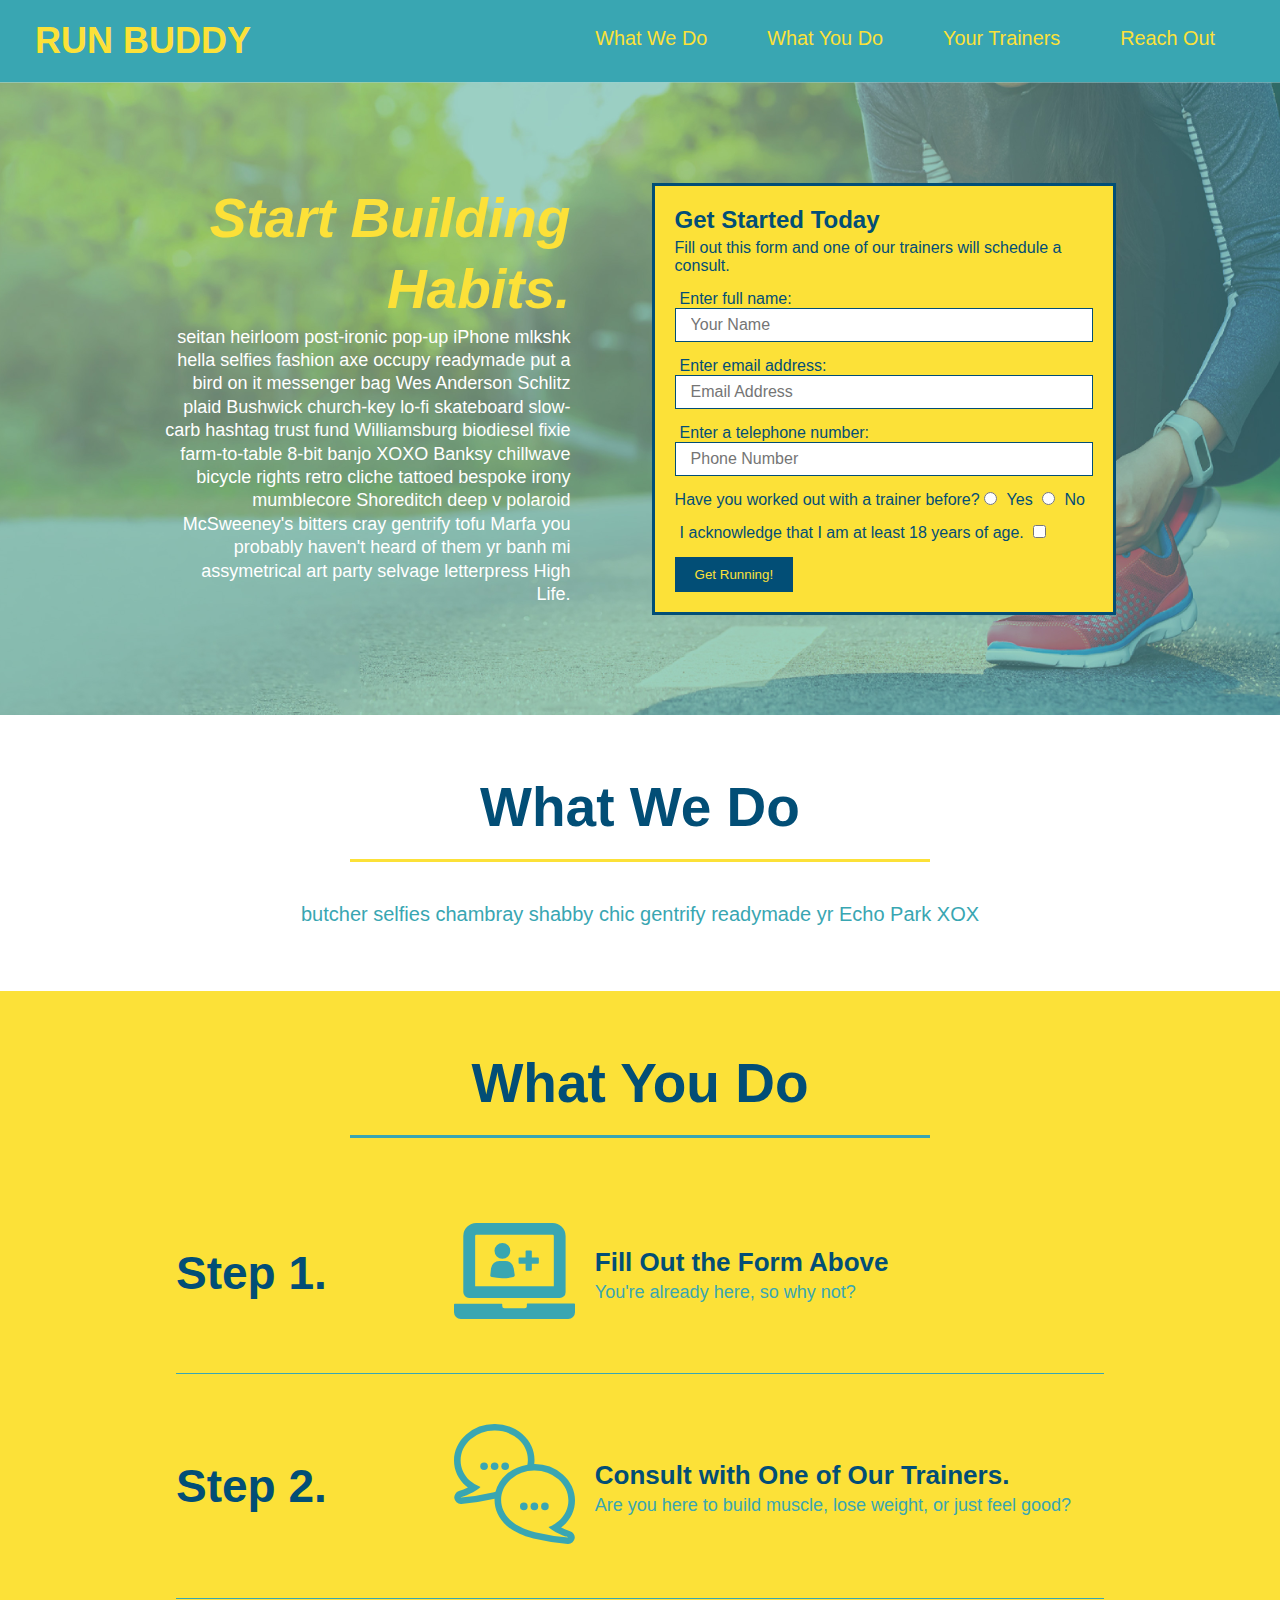
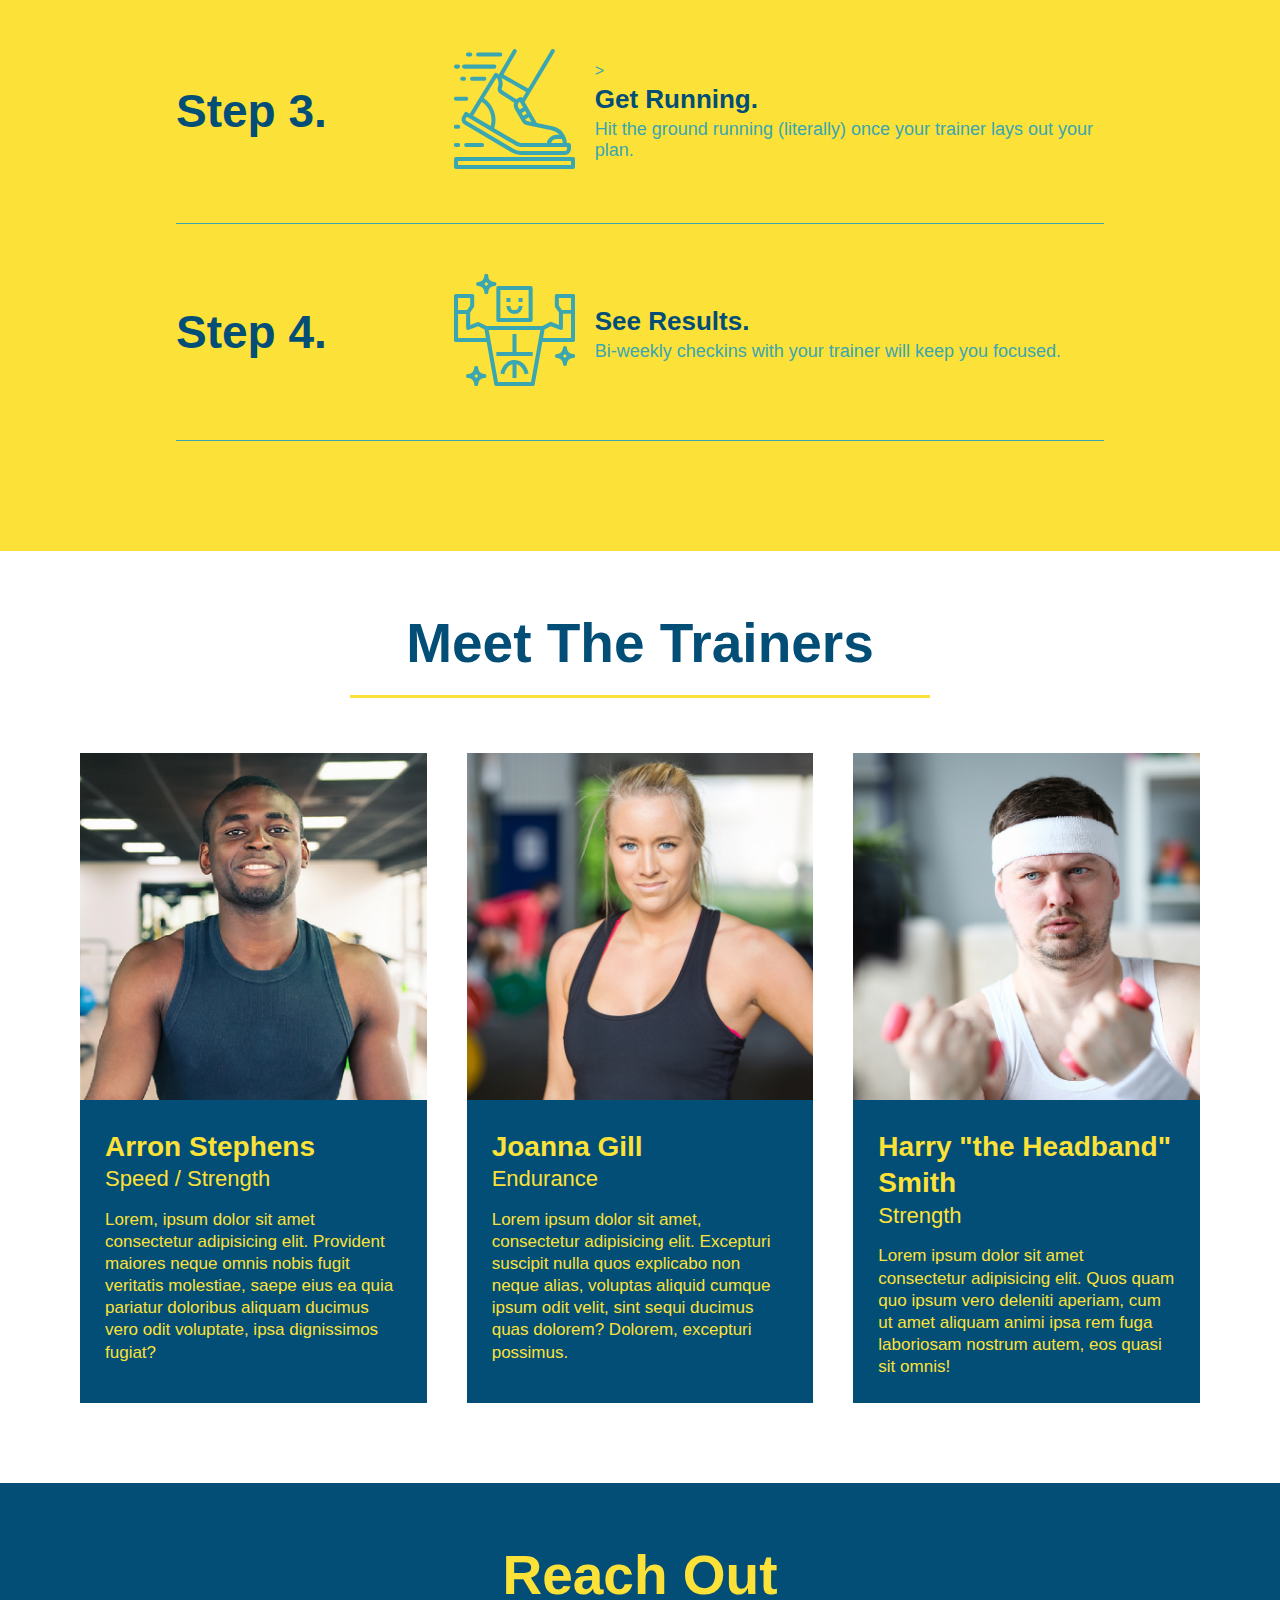
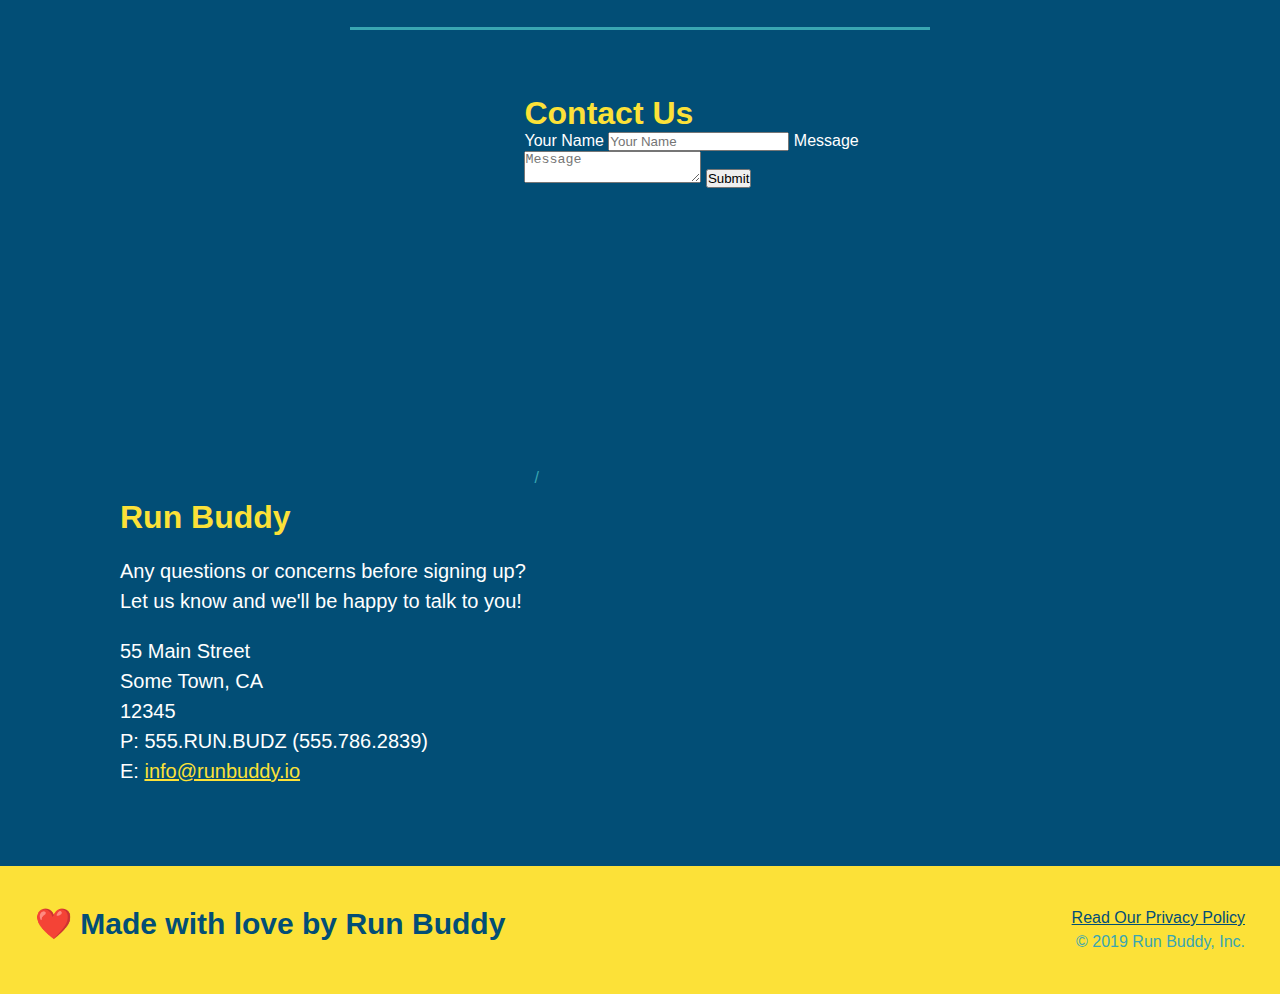
==== commit fe642edb: "add flexbox to the trainers" ====
--- a/index.html
+++ b/index.html
@@ -152,48 +152,51 @@
             </section>
 
             <!-- "meet the trainers" section-->
-            <section id="your-trainers" class="trainers">
+            <section id="your-trainers">
                 <div class="flex-row">
                     <h2 class="section-title primary-border"> Meet The Trainers</h2>
                 </div>
 
-                <article class="trainer">
-                    <img src="./assets/images/trainer-1.jpg" alt="Arron Stephens in his workout clothes, ready to pump iron" />
-                    <div class="trainer-bio text-left">
-                        <h3>Arron Stephens</h3>
-                        <h4> Speed / Strength</h4>
-                        <p>Lorem, ipsum dolor sit amet consectetur adipisicing elit. Provident maiores neque omnis nobis fugit veritatis molestiae, 
-                            saepe eius ea quia pariatur doloribus aliquam ducimus vero odit voluptate, ipsa dignissimos fugiat?
-                        </p>
-                    </div>
-                </article>  
-
-                <!--second trainer bio-->
-                <article class="trainer">
-                    <div class="trainer-bio text-right">
-                        <h3>Joanna Gill</h3>
-                        <h4>Endurance</h4>
-                        <p>
-                            Lorem ipsum dolor sit amet, consectetur adipisicing elit. Excepturi suscipit nulla quos explicabo 
-                            non neque alias, voluptas aliquid cumque ipsum odit velit, sint sequi ducimus quas dolorem? Dolorem, excepturi possimus.
-                        </p>
-                    </div>
-                    <img src="./assets/images/trainer-2.jpg" alt="Joanna Gill cooling off after a workout" />
-                </article>
-
-                <!--third trainer bio-->
-                <article class="trainer">
-                    <img src="./assets/images/trainer-3.jpg" 
-                      alt="Harry Smith wearing a headband and lifting comically small pink weights" />
-                    <div class="trainer-bio text-left">
-                        <h3>Harry "the Headband" Smith</h3>
-                        <h4>Strength</h4>
-                        <p>
-                            Lorem ipsum dolor sit amet consectetur adipisicing elit. Quos quam 
-                            quo ipsum vero deleniti aperiam, cum ut amet aliquam animi ipsa rem fuga laboriosam nostrum autem, eos quasi sit omnis!
-                        </p>
-                    </div>
-                </article>
+                <div class="trainers">
+                    <article class="trainer">
+                        <img src="./assets/images/trainer-1.jpg" alt="Arron Stephens in his workout clothes, ready to pump iron" />
+                        <div class="trainer-bio">
+                            <h3 class="trainer-name">Arron Stephens</h3>
+                            <h4 class="trainer-role"> Speed / Strength</h4>
+                            <p>Lorem, ipsum dolor sit amet consectetur adipisicing elit. Provident maiores neque omnis nobis fugit veritatis molestiae, 
+                                saepe eius ea quia pariatur doloribus aliquam ducimus vero odit voluptate, ipsa dignissimos fugiat?
+                            </p>
+                        </div>
+                    </article>  
+
+                    <!--second trainer bio-->
+                    <article class="trainer">
+                        <img src="./assets/images/trainer-2.jpg" alt="Joanna Gill cooling off after a workout" />
+                        <div class="trainer-bio">
+                            <h3 class="trainer-name">Joanna Gill</h3>
+                            <h4 class="trainer-role">Endurance</h4>
+                            <p>
+                                Lorem ipsum dolor sit amet, consectetur adipisicing elit. Excepturi suscipit nulla quos explicabo 
+                                non neque alias, voluptas aliquid cumque ipsum odit velit, sint sequi ducimus quas dolorem? Dolorem, excepturi possimus.
+                            </p>
+                        </div>
+                        
+                    </article>
+
+                    <!--third trainer bio-->
+                    <article class="trainer">
+                        <img src="./assets/images/trainer-3.jpg" 
+                        alt="Harry Smith wearing a headband and lifting comically small pink weights" />
+                        <div class="trainer-bio">
+                            <h3 class="trainer-name">Harry "the Headband" Smith</h3>
+                            <h4 class="trainer-role">Strength</h4>
+                            <p>
+                                Lorem ipsum dolor sit amet consectetur adipisicing elit. Quos quam 
+                                quo ipsum vero deleniti aperiam, cum ut amet aliquam animi ipsa rem fuga laboriosam nostrum autem, eos quasi sit omnis!
+                            </p>
+                        </div>
+                    </article>
+                </div>
             </section>
               
             <!-- "reach out" section-->
--- a/assets/css/style.css
+++ b/assets/css/style.css
@@ -232,42 +232,46 @@
 
  /* Trainers Style Start */
  
+.trainers {
+    width: 100%;
+    margin:0 auto;
+    display: flex;
+    flex-wrap: wrap;
+    justify-content: space-around;
+}
 
  .trainer {
-     width: 900px;
-     margin: 0 auto 30px auto;
+     margin: 20px;
      background: #024e76;
      color: #fce138;
-     overflow: auto;
+     flex: 1;
+     
  }
 
  .trainer img {
-     width: 35%;
-     float:left;
- }
+     width: 100%;
+      }
 
  .trainer-bio {
-     padding: 35px;
-     float: left;
-     width: 65%;
+     padding: 25px;
+     line-height: 1.3;
  }
 
  
 
  .trainer-bio h3 {
-     font-size: 32px;
-     margin-bottom: 8px;
+     font-size: 28px;
  }
 
  .trainer-bio h4{
      font-weight: lighter;
-     font-size: 26px;
-     margin-bottom: 25px;
+     font-size: 22px;
+     margin-bottom: 15px;
  }
 
  .trainer-bio p {
      font-size: 17px;
-     line-height: 1.3;
+     
  }
 
  /* Trainer style stops */
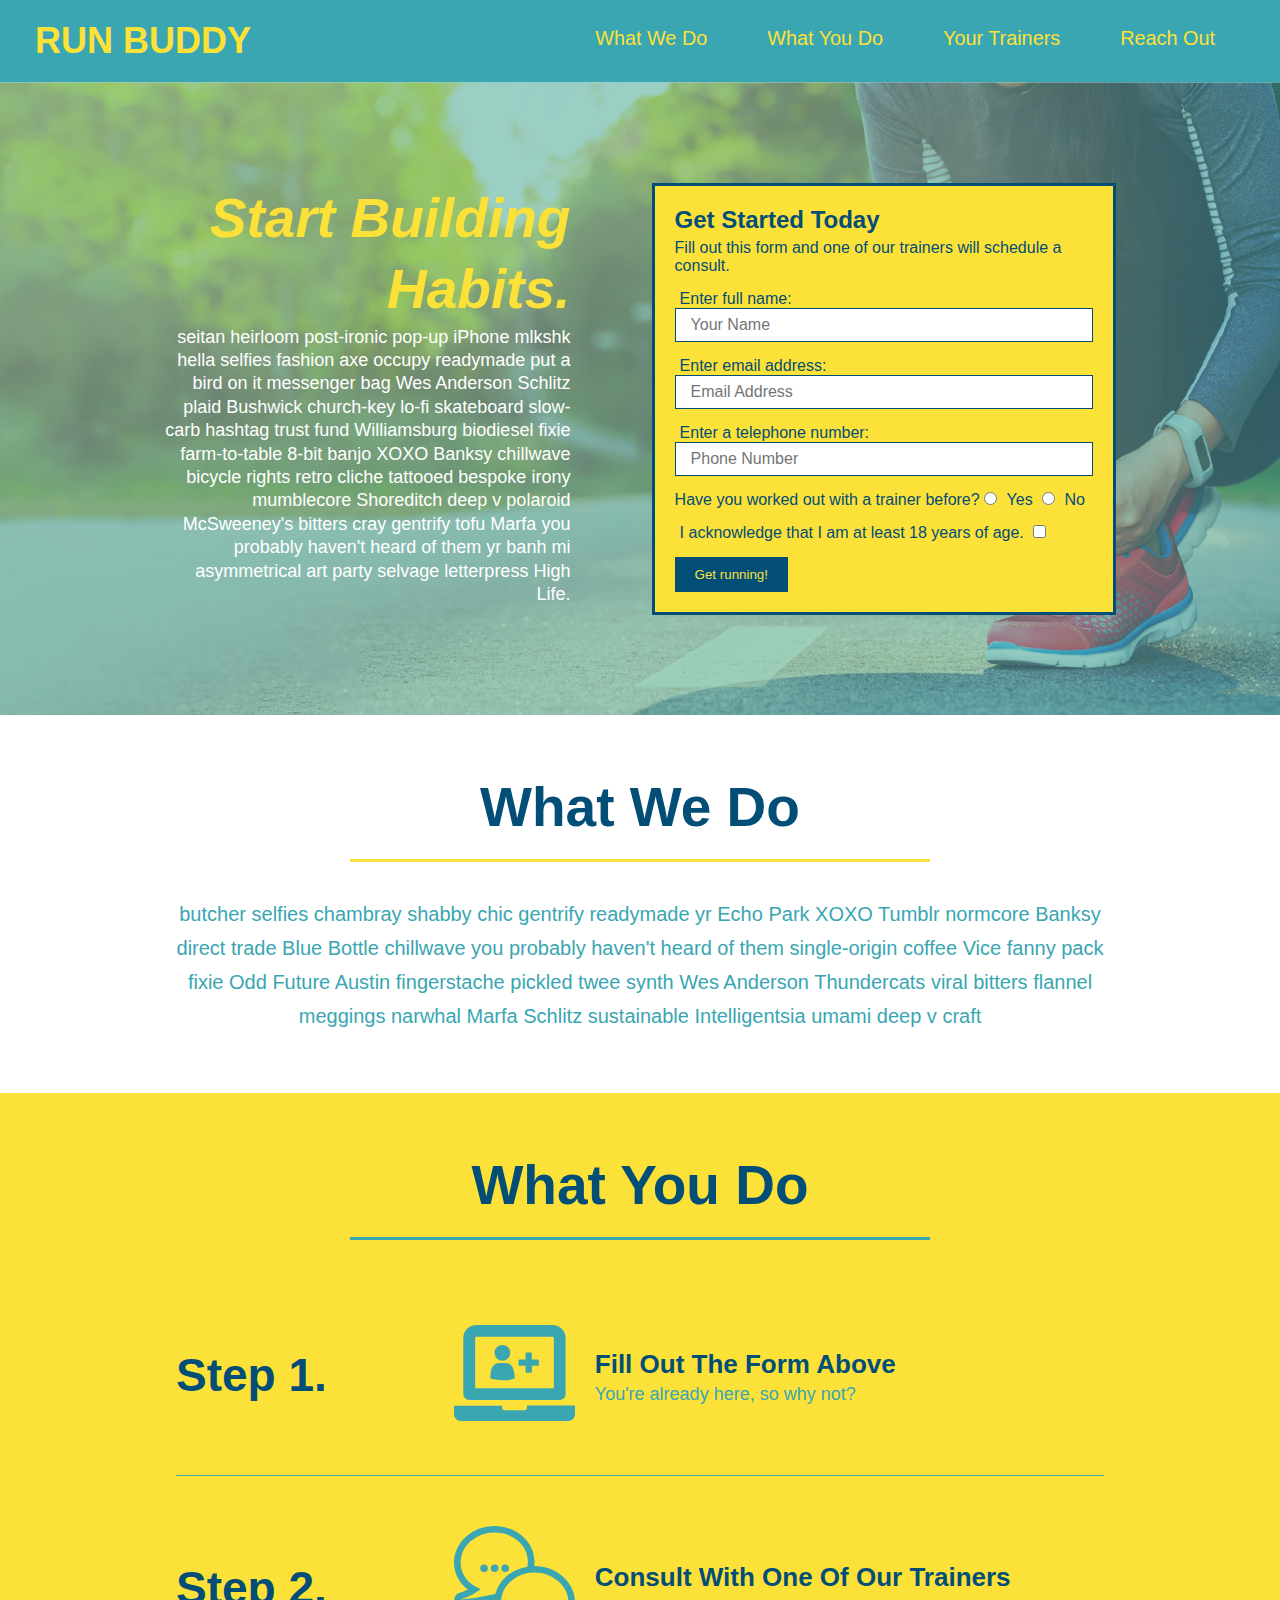
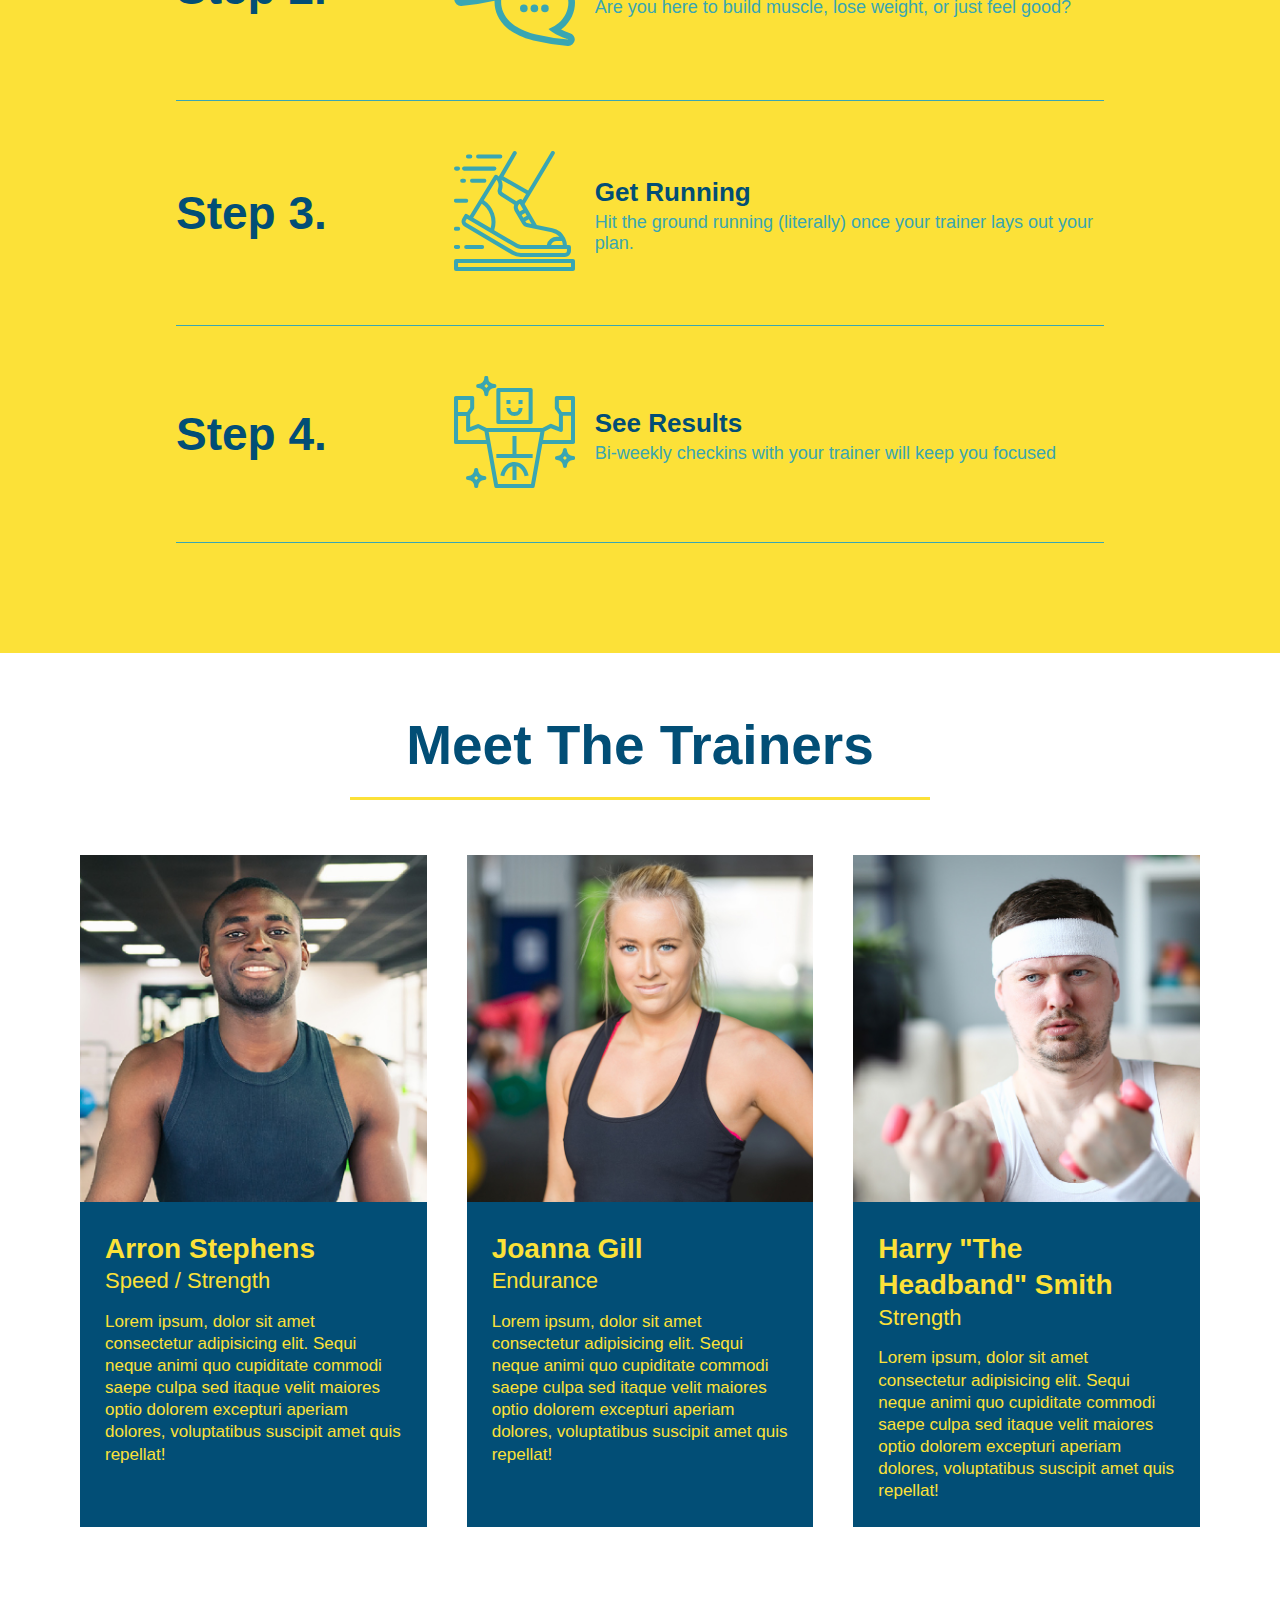
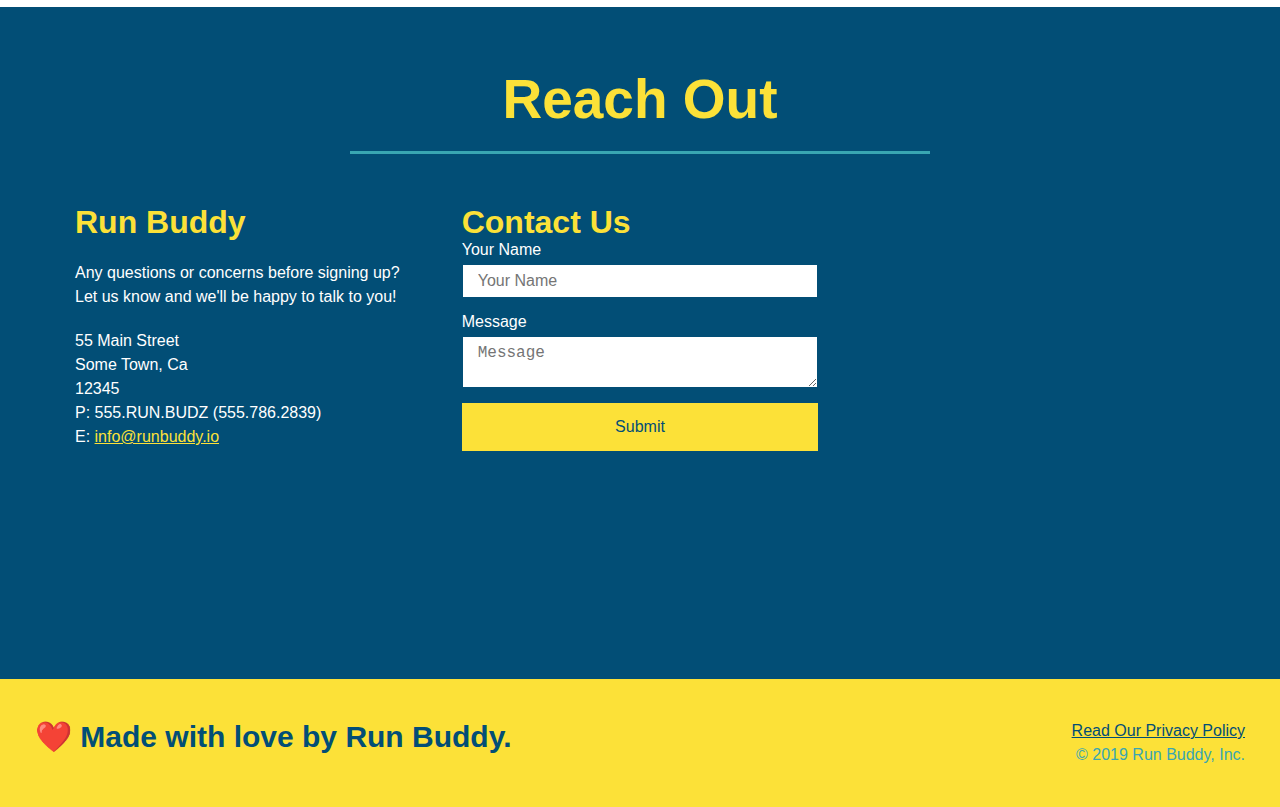
==== commit 83c45cb9: "flexbox added to reach out section" ====
--- a/index.html
+++ b/index.html
@@ -1,257 +1,248 @@
 <!DOCTYPE html>
-<html lang = "en">
-    <head>
-            <meta charset = "UTF-8"/>
-            <title> Run Buddy</title>
-            <link rel="stylesheet" href="./assets/css/style.css"/>
-             
-    </head>
-
-        <body>
-            <!-- navigation-->
-            <header>
-                <h1>
-                    <a href="/">RUN BUDDY</a>
-                </h1>
-                <nav>
-                    <!-- Unordered list element-->
-                    <ul>
-                        <!-- List item element-->
-                        <li>
-                            <!--Anchor element-->
-                            <a href="#what-we-do">What We Do</a>
-                        </li>
-                        <li>
-                            <a href="#what-you-do">What You Do</a>
-                        </li>
-                        <li>
-                            <a href="#your-trainers">Your Trainers</a>
-                        </li>
-                        <li>
-                            <a href="#reach-out">Reach Out</a>
-                        </li>                       
-                    </ul>                   
-                </nav>
-            </header>
-
-            <!--hero/jumbotron-->
-            <section class="hero">
-                <div class="hero-cta">
-                    <h2>Start Building Habits.</h2>
-                    <p>
-                        seitan heirloom post-ironic pop-up iPhone mlkshk hella selfies 
-                        fashion axe occupy readymade put a bird on it messenger bag Wes Anderson 
-                        Schlitz plaid Bushwick church-key lo-fi skateboard slow-carb hashtag trust 
-                        fund Williamsburg biodiesel fixie farm-to-table 8-bit banjo XOXO Banksy chillwave 
-                        bicycle rights retro cliche tattoed bespoke irony mumblecore Shoreditch deep v 
-                        polaroid McSweeney's bitters cray gentrify tofu Marfa you probably haven't heard 
-                        of them yr banh mi assymetrical art party selvage letterpress High Life.
-                    </p>
-                </div>
-                <div class="hero-form">
-                    <h3>Get Started Today</h3>
-                    <p>Fill out this form and one of our trainers will schedule a consult.</p>      
-                <!-- Add form element -->  
-                <form>
-                    <label for="name"> Enter full name:</label>
-                    <input type="text" placeholder="Your Name"  name="name" id="name" class="form-input" />
-                    <label for="email"> Enter email address:</label>
-                    <input type="email" placeholder="Email Address" name="email" id="email" class="form-input"/>
-                    <label for="phone"> Enter a telephone number:</label>
-                    <input type="tel" placeholder="Phone Number" name="phone" id="phone" class="form-input"/>
-                    <p>
-                        Have you worked out with a trainer before?
-                        <input type="radio" name="trainer-confirm" id="trainer-yes" />
-                        <label for="trainer-yes">Yes</label>
-                        <input type="radio" name="trainer-confirm" id="trainer-no" />
-                        <label for="trainer-no">No</label>
-                    </p>
-                    <p>
-                        <label for="checkbox">I acknowledge that I am at least 18 years of age.</label>
-                        <input type="checkbox" name="age-confirm" id="checkbox" />
-                    </p>
-                    <button type="submit">
-                        Get Running!
-                    </button>
-                </form>          
-                </div>
-            </section>
-
-            <!-- "what we do" section-->
-            <section id="what-we-do" class="intro">
-                <div class="flex-row">
-                    <h2 class="section-title primary-border"> What We Do</h2>
-                </div>
-
-                <div class="flex-row">
-                     <p> butcher selfies chambray shabby chic gentrify readymade yr Echo Park XOX
-                     </p>
-                </div>
-            </section>
-
-            <!-- "what you do" section-->
-            <section id="what-you-do" class="steps">
-                <div class="flex-row">
-                    <h2 class="section-title secondary-border"> What You Do</h2>
-                </div>
-
-                <div class="step">
-                    <h3> Step 1.</h3>
-                    <div class="step-info">
-                        <div class="step-img">
-                            <!--insert this img element-->
-                            <img src=".//assets/images/step-1.svg" alt=""/>
-                        </div>
-                        <div class="step-text">
-                            <h4>Fill Out the Form Above</h4>
-                            <p> You're already here, so why not?</p>
-                        </div> 
-                    </div> 
-                </div>
-
-                <div class="step">
-                    <h3> Step 2.</h3>
-                    <div class="step-info">
-                        <div class="step-img">
-                            <!--insert this img element-->
-                            <img src=".//assets/images/step-2.svg" alt=""/>
-                        </div>
-                        <div class="step-text">
-                            <h4>Consult with One of Our Trainers.</h4>
-                            <p> Are you here to build muscle, lose weight, or just feel good?</p>
-                        </div>
-                    </div>
-                </div>
-
-                <div class="step">
-                    <h3> Step 3.</h3>
-                    <div class="step-info">
-                        <div class="step-img">
-                         <!--insert this img element-->
-                         <img src=".//assets/images/step-3.svg" alt=""/>
-                        </div>
-                         <div class="step-text">>
-                          <h4>Get Running.</h4>
-                          <p>Hit the ground running (literally) once your trainer lays out your plan.</p>
-                         </div>
-                     </div>
-                 </div>
-                <div class="step">
-                    <h3> Step 4.</h3>
-                    <div class="step-info">
-                        <div class="step-img">
-                            <!--insert this img element-->
-                            <img src=".//assets/images/step-4.svg" alt=""/>
-                        </div>
-                        <div class="step-text">
-                         <h4> See Results.</h4>
-                          <p>Bi-weekly checkins with your trainer will keep you focused.</p>
-                        </div>
-                    <div>
-                </div>
-            </section>
-
-            <!-- "meet the trainers" section-->
-            <section id="your-trainers">
-                <div class="flex-row">
-                    <h2 class="section-title primary-border"> Meet The Trainers</h2>
-                </div>
-
-                <div class="trainers">
-                    <article class="trainer">
-                        <img src="./assets/images/trainer-1.jpg" alt="Arron Stephens in his workout clothes, ready to pump iron" />
-                        <div class="trainer-bio">
-                            <h3 class="trainer-name">Arron Stephens</h3>
-                            <h4 class="trainer-role"> Speed / Strength</h4>
-                            <p>Lorem, ipsum dolor sit amet consectetur adipisicing elit. Provident maiores neque omnis nobis fugit veritatis molestiae, 
-                                saepe eius ea quia pariatur doloribus aliquam ducimus vero odit voluptate, ipsa dignissimos fugiat?
-                            </p>
-                        </div>
-                    </article>  
-
-                    <!--second trainer bio-->
-                    <article class="trainer">
-                        <img src="./assets/images/trainer-2.jpg" alt="Joanna Gill cooling off after a workout" />
-                        <div class="trainer-bio">
-                            <h3 class="trainer-name">Joanna Gill</h3>
-                            <h4 class="trainer-role">Endurance</h4>
-                            <p>
-                                Lorem ipsum dolor sit amet, consectetur adipisicing elit. Excepturi suscipit nulla quos explicabo 
-                                non neque alias, voluptas aliquid cumque ipsum odit velit, sint sequi ducimus quas dolorem? Dolorem, excepturi possimus.
-                            </p>
-                        </div>
-                        
-                    </article>
-
-                    <!--third trainer bio-->
-                    <article class="trainer">
-                        <img src="./assets/images/trainer-3.jpg" 
-                        alt="Harry Smith wearing a headband and lifting comically small pink weights" />
-                        <div class="trainer-bio">
-                            <h3 class="trainer-name">Harry "the Headband" Smith</h3>
-                            <h4 class="trainer-role">Strength</h4>
-                            <p>
-                                Lorem ipsum dolor sit amet consectetur adipisicing elit. Quos quam 
-                                quo ipsum vero deleniti aperiam, cum ut amet aliquam animi ipsa rem fuga laboriosam nostrum autem, eos quasi sit omnis!
-                            </p>
-                        </div>
-                    </article>
-                </div>
-            </section>
-              
-            <!-- "reach out" section-->
-            <section id="reach-out" class="contact">
-                <h2 class="section-title secondary-border"> Reach Out</h2>
-                <div class="contact-info">
-                    <iframe src="https://www.google.com/maps/embed?pb=!1m18!1m12!1m3!1d3172.130348129928!2d-78.16099228435644!3d37.33942264485906!2m3!1f0!2f0!3f0!3m2!1i1024!2i768!4f13.1!3m3!1m2!1s0x89b233aa8f7c708d%3A0x7f9c27fb9bd23d1a!2s9021%20S%20Genito%20Rd%2C%20Jetersville%2C%20VA%2023083!5e0!3m2!1sen!2sus!4v1629991749714!5m2!1sen!2sus" 
-                       style="border:0;" 
-                       allowfullscreen="" 
-                       loading="lazy">
-                    </iframe> 
-
-                    <div class="contact-form">
-                        <h3>Contact Us</h3>
-                        <form>
-                            <label for="contact-name">Your Name</label>
-                            <input type="text" id="contact-name" placeholder="Your Name"/>
-
-                            <label for="contact-message">Message</label>
-                            <textarea id="contact-message" placeholder="Message"></textarea>
-
-                            <button type="submit">Submit</button>
-                        </form>
-                    </div> 
-
-                    <div>
-                        <h3>Run Buddy</h3>
-                        <p>
-                         Any questions or concerns before signing up?
-                         <br />
-                         Let us know and we'll be happy to talk to you!
-                        </p>
-                        <address>
-                        55 Main Street <br/>
-                        Some Town, CA <br/>
-                        12345 <br/>
-                        P: 555.RUN.BUDZ (555.786.2839)<br/>
-                        E: <a href="mailto:info@runbuddy.io">info@runbuddy.io</a>
-                        </address>
-                    </div>
-                /<div>
-            </section>
-
-            <!-- footer -->
-            <footer>
-                <h2>❤️ Made with love by Run Buddy</h2>
-                <div>
-                    <a href="./privacy-policy.html"> Read Our Privacy Policy</a> <br />
-                    &copy; 2019 Run Buddy, Inc.
-                </div>
-            </footer>
-            
-            
-        </body>
-
-
-
+<html lang="en">
+  <head>
+    <meta charset="UTF-8" />
+    <link rel="stylesheet" href="./assets/css/style.css">
+    <title>Run Buddy</title>
+  </head>
+  <body>
+    <!-- navigation tags - block level element -->
+    <header>
+      <h1>
+        <a href="/">RUN BUDDY</a>
+      </h1>
+      <nav>
+        <ul>
+          <li>
+            <a href="#what-we-do">What We Do</a>
+          </li>
+          <li>
+            <a href="#what-you-do">What You Do</a>
+          </li>
+          <li>
+            <a href="#your-trainers">Your Trainers</a>
+          </li>
+          <li>
+            <a href="#reach-out">Reach Out</a>
+          </li>
+          
+        </ul>
+      </nav>
+    </header>
+    <!-- end navigation -->
+
+    <!-- hero/jumbotron -->
+    <section class="hero">
+      <div class="hero-cta">
+        <h2>Start Building Habits.</h2>
+        <p>
+          seitan heirloom post-ironic pop-up iPhone mlkshk hella selfies fashion axe occupy readymade put a bird on it
+          messenger bag Wes Anderson Schlitz plaid Bushwick church-key lo-fi skateboard slow-carb hashtag trust fund
+          Williamsburg biodiesel fixie farm-to-table 8-bit banjo XOXO Banksy chillwave bicycle rights retro cliche
+          tattooed bespoke irony mumblecore Shoreditch deep v polaroid McSweeney's bitters cray gentrify tofu Marfa you
+          probably haven't heard of them yr banh mi asymmetrical art party selvage letterpress High Life.
+        </p>
+      </div>
+
+      <div class="hero-form">
+        <h3>Get Started Today</h3>
+        <p>Fill out this form and one of our trainers will schedule a consult.</p>
+        <form>
+          <label for="name">Enter full name:</label>
+          <input type="text" placeholder="Your Name" id="name" name="name" class="form-input" />
+          <label for="email">Enter email address:</label>
+          <input type="email" placeholder="Email Address" id="email" name="email" class="form-input" />
+          <label for="phone">Enter a telephone number:</label>
+          <input type="tel" placeholder="Phone Number" name="phone" id="phone" class="form-input" />
+          <p>
+            Have you worked out with a trainer before? 
+            <input type="radio" name="trainer-confirm" id="trainer-yes" />
+            <label for="trainer-yes">Yes</label>
+            <input type="radio" name="trainer-confirm" id="trainer-no"/>
+            <label for="trainer-no">No</label>
+          </p>
+          <p>
+            <label for="checkbox">
+              I acknowledge that I am at least 18 years of age.
+            </label>
+            <input type="checkbox" name="checkpoint1" id="checkbox" />
+          </p>
+          <button type="submit">
+            Get running!
+          </button>
+        </form>
+      </div>
+    </section>
+    <!-- end header -->
+
+    <!-- "what we do" start - <section> -->
+    <section id="what-we-do" class="intro">
+      <div class="flex-row">
+        <h2 class="section-title primary-border">
+          What We Do
+        </h2>
+      </div>
+      <div class="flex-row">
+        <p>
+          butcher selfies chambray shabby chic gentrify readymade yr Echo Park XOXO Tumblr normcore Banksy direct trade  Blue Bottle chillwave you probably haven't heard of them single-origin coffee Vice fanny pack fixie Odd Future Austin fingerstache pickled twee synth Wes Anderson Thundercats viral bitters flannel meggings narwhal Marfa Schlitz sustainable Intelligentsia umami deep v craft
+        </p>
+      </div>
+    </section>
+    <!-- end "what we do" -->
+
+    <!-- "what you do" start -->
+    <section id="what-you-do" class="steps">
+      <div class="flex-row">
+        <h2 class="section-title secondary-border">
+          What You Do
+        </h2> 
+      </div>
+      <div class="step">
+        <h3>Step 1.</h3>
+        <div class="step-info">
+          <div class="step-img">
+            <img src="./assets/images/step-1.svg" alt="" />
+          </div>
+          <div class="step-text">
+            <h4>Fill Out The Form Above</h4>
+            <p>You're already here, so why not?</p>
+          </div>
+        </div>
+      </div>
+      <div class="step">
+        <h3>Step 2.</h3>
+        <div class="step-info">
+          <div class="step-img">
+            <img src="./assets/images/step-2.svg" alt="" />
+          </div>
+          <div class="step-text">
+            <h4>Consult With One Of Our Trainers</h4>
+            <p>Are you here to build muscle, lose weight, or just feel good?</p>
+          </div>
+        </div>
+      </div>
+      <div class="step">
+        <h3>Step 3.</h3>
+        <div class="step-info">
+          <div class="step-img">
+            <img src="./assets/images/step-3.svg" alt="" />
+          </div>
+          <div class="step-text">
+            <h4>Get Running</h4>
+            <p>Hit the ground running (literally) once your trainer lays out your plan.</p>
+          </div>
+        </div>
+      </div>
+      <div class="step">
+        <h3>Step 4.</h3>
+        <div class="step-info">
+          <div class="step-img">
+            <img src="./assets/images/step-4.svg" alt="" />
+          </div>
+          <div class="step-text">
+            <h4>See Results</h4>
+            <p>Bi-weekly checkins with your trainer will keep you focused</p>
+          </div>
+        </div>
+      </div>
+    </section>
+    <!-- "what you do" end -->
+
+    <!-- "meet the trainers" start -->
+    <section id="your-trainers">
+      <div class="flex-row">
+        <h2 class="section-title primary-border">
+          Meet The Trainers
+        </h2>
+      </div>
+
+      <div class="trainers">
+        <article class="trainer">
+          <img src="./assets/images/trainer-1.jpg" alt="Arron Stephens in his workout clothes, ready to pump iron" />
+          <div class="trainer-bio">
+            <h3 class="trainer-name">Arron Stephens</h3>
+            <h4 class="trainer-role">Speed / Strength</h4>
+            <p>Lorem ipsum, dolor sit amet consectetur adipisicing elit. Sequi neque animi quo cupiditate commodi saepe culpa sed itaque velit maiores optio dolorem excepturi aperiam dolores, voluptatibus suscipit amet quis repellat!</p>
+          </div>
+        </article>
+
+        <article class="trainer">
+          <img src="./assets/images/trainer-2.jpg" alt="Joanna Gill cooling off after a work out" />
+          <div class="trainer-bio">
+            <h3 class="trainer-name">Joanna Gill</h3>
+            <h4 class="trainer-role">Endurance</h4>
+            <p>Lorem ipsum, dolor sit amet consectetur adipisicing elit. Sequi neque animi quo cupiditate commodi saepe culpa sed itaque velit maiores optio dolorem excepturi aperiam dolores, voluptatibus suscipit amet quis repellat!</p>
+            </div>
+          </article>
+
+        <article class="trainer">
+          <img src="./assets/images/trainer-3.jpg" alt="Harry Smith wearing a headband and lifting comically small pink weights" />
+          <div class="trainer-bio">
+            <h3 class="trainer-name">Harry "The Headband" Smith</h3>
+            <h4 class="trainer-role">Strength</h4>
+            <p>Lorem ipsum, dolor sit amet consectetur adipisicing elit. Sequi neque animi quo cupiditate commodi saepe culpa sed itaque velit maiores optio dolorem excepturi aperiam dolores, voluptatibus suscipit amet quis repellat!</p>
+          </div>
+        </article>
+      </div>
+    </section>
+    <!-- "meet the trainers" end -->
+
+    <!-- "reach out" start -->
+    <section id="reach-out" class="contact">
+      <div class="flex-row">
+        <h2 class="section-title secondary-border">
+          Reach Out
+        </h2>
+      </div>
+
+      <div class="contact-info">
+        <div>
+          <h3>Run Buddy</h3>
+          <p>
+            Any questions or concerns before signing up? 
+            <br/>
+            Let us know and we'll be happy to talk to you!
+          </p>
+
+          <address>
+            55 Main Street <br/>
+            Some Town, Ca <br/>
+            12345<br/>
+            P: 555.RUN.BUDZ (555.786.2839)<br/>
+            E: <a href="mailto:info@runbuddy.io">info@runbuddy.io</a>
+          </address>
+          
+        </div>
+
+        <div class="contact-form">
+          <h3>Contact Us</h3>
+          <form>
+            <label for="contact-name">Your Name</label>
+            <input type="text" id="contact-name" placeholder="Your Name" />
+        
+            <label for="contact-message">Message</label>
+            <textarea id="contact-message" placeholder="Message"></textarea>
+        
+            <button type="submit">Submit</button>
+          </form>
+        </div>
+        
+        <iframe
+          src="https://www.google.com/maps/embed?pb=!1m14!1m12!1m3!1d12182.30520634488!2d-74.0652613!3d40.2407219!2m3!1f0!2f0!3f0!3m2!1i1024!2i768!4f13.1!5e0!3m2!1sen!2sus!4v1561060983193!5m2!1sen!2sus"
+          frameborder="0" style="border:0" allowfullscreen>
+        </iframe>
+      </div>
+    </section>
+    <!-- "reach out" end -->
+
+    <!-- footer -->
+    <footer>
+      <h2>❤️ Made with love by Run Buddy.</h2>
+      <div>
+        <a href="./privacy-policy.html">Read Our Privacy Policy</a><br/>
+        &copy; 2019 Run Buddy, Inc.
+      </div>
+    </footer>
+    <!-- footer end -->
+  </body>
 </html>--- a/assets/css/style.css
+++ b/assets/css/style.css
@@ -286,17 +286,22 @@
      color:#fce138;
  }
 
+ .contact-info {
+     display: flex;
+     justify-content: space-between;
+     flex-wrap: wrap;
+ }
+
+ .contact-info > * {
+     flex: 1;
+     margin: 15px;
+ }
+
  .contact-info iframe {
-     width: 400px;
      height: 400px;
  }
 
  .contact-info div {
-     width: 410px;
-     display:inline-block;
-     vertical-align: top;
-     text-align: left;
-     margin: 30px 0 0 60px;
      color: white;
  }
 
@@ -308,7 +313,7 @@
  .contact-info p, .contact-info address {
      margin: 20px 0;
      line-height: 1.5;
-     font-size: 20px;
+     font-size: 16px;
      font-style: normal;
  }
 
@@ -316,6 +321,26 @@
      color: #fce138;
  }
 
+ .contact-form input, .contact-form textarea {
+     border: 1px solid #024e76;
+     display: block;
+     padding: 7px 15px;
+     font-size: 16px;
+     color: #024e76;
+     width: 100%;
+     margin-bottom: 15px;
+     margin-top: 5px;
+ }
+
+ .contact-form button {
+     width: 100%;
+     border: none;
+     background: #fce138;
+     color: #024e76;
+     text-align: center;
+     padding: 15px 0;
+     font-size: 16px;
+ }
  /* Reach Out Styles End */
 
  /* Privacy Policy Page Page Title Style*/
@@ -338,5 +363,5 @@
 }
 
 .flex-row {
-    display:flex;
+    display: flex;
 }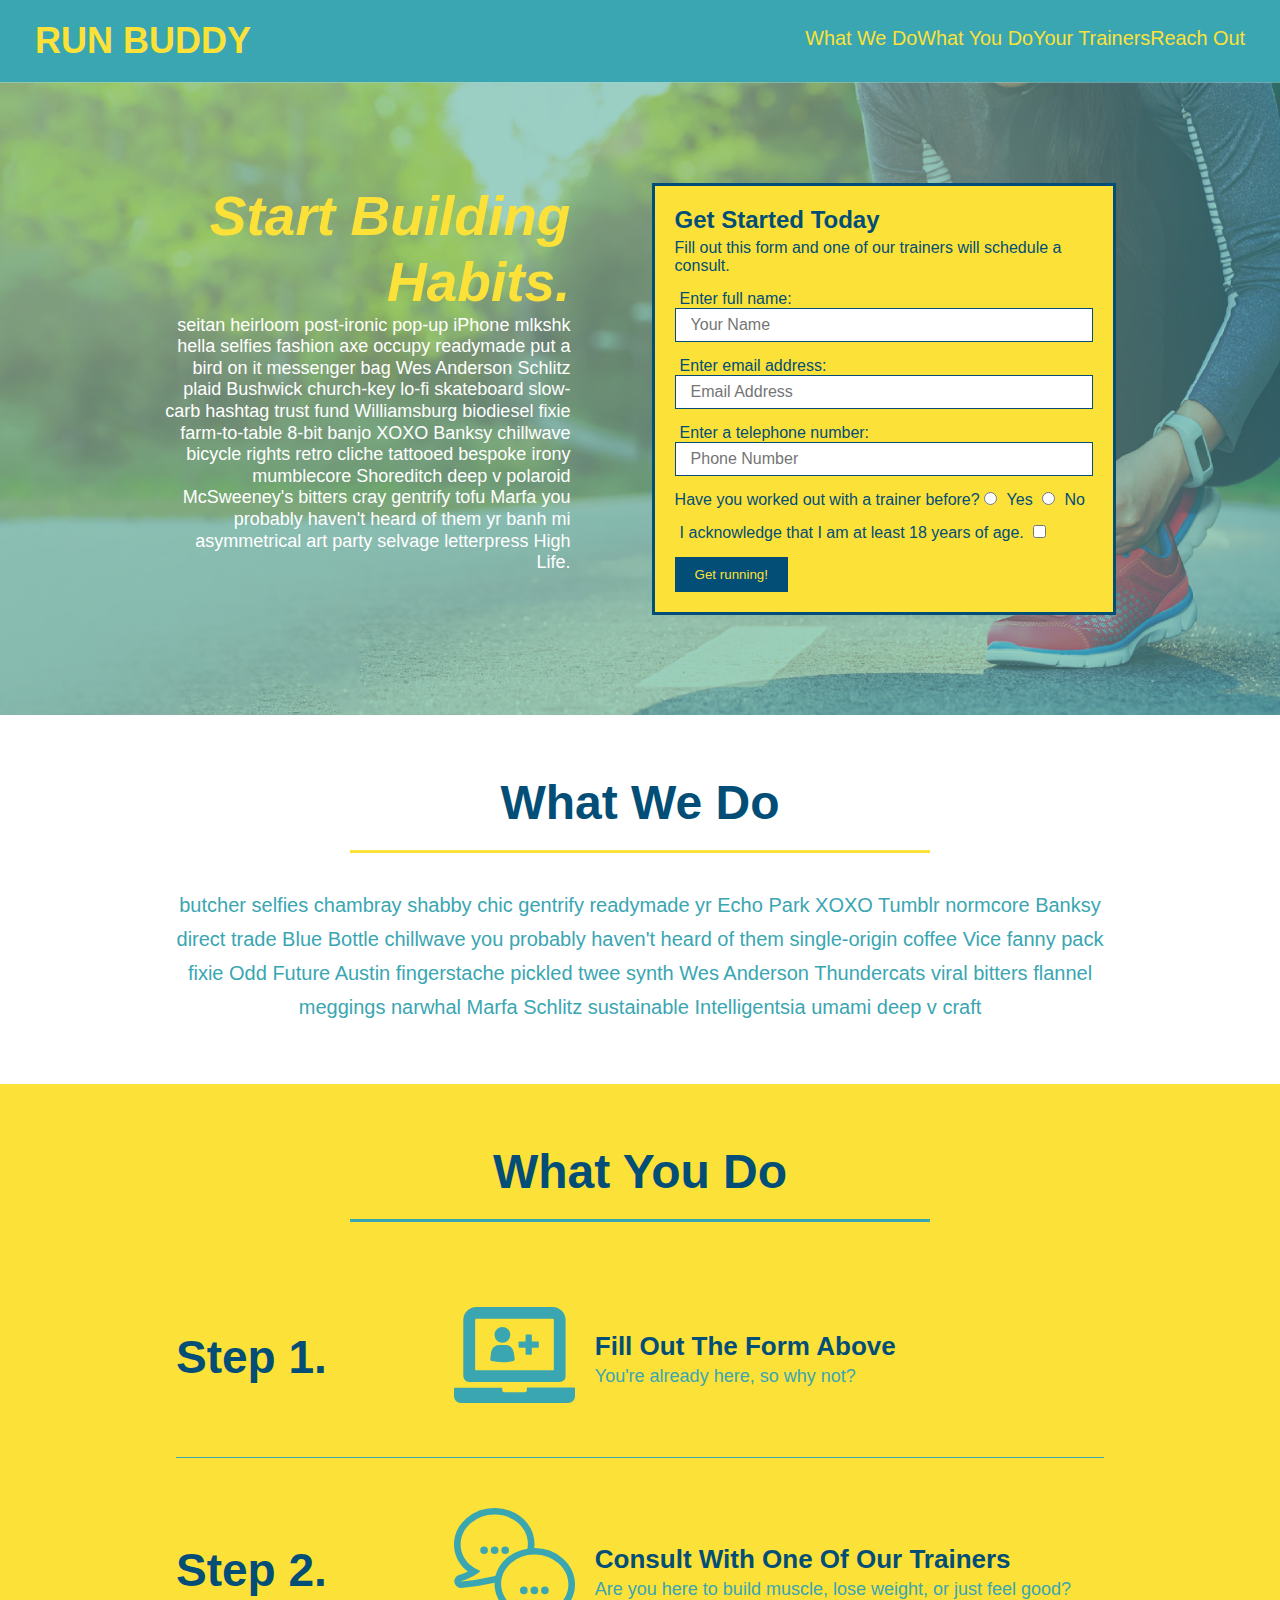
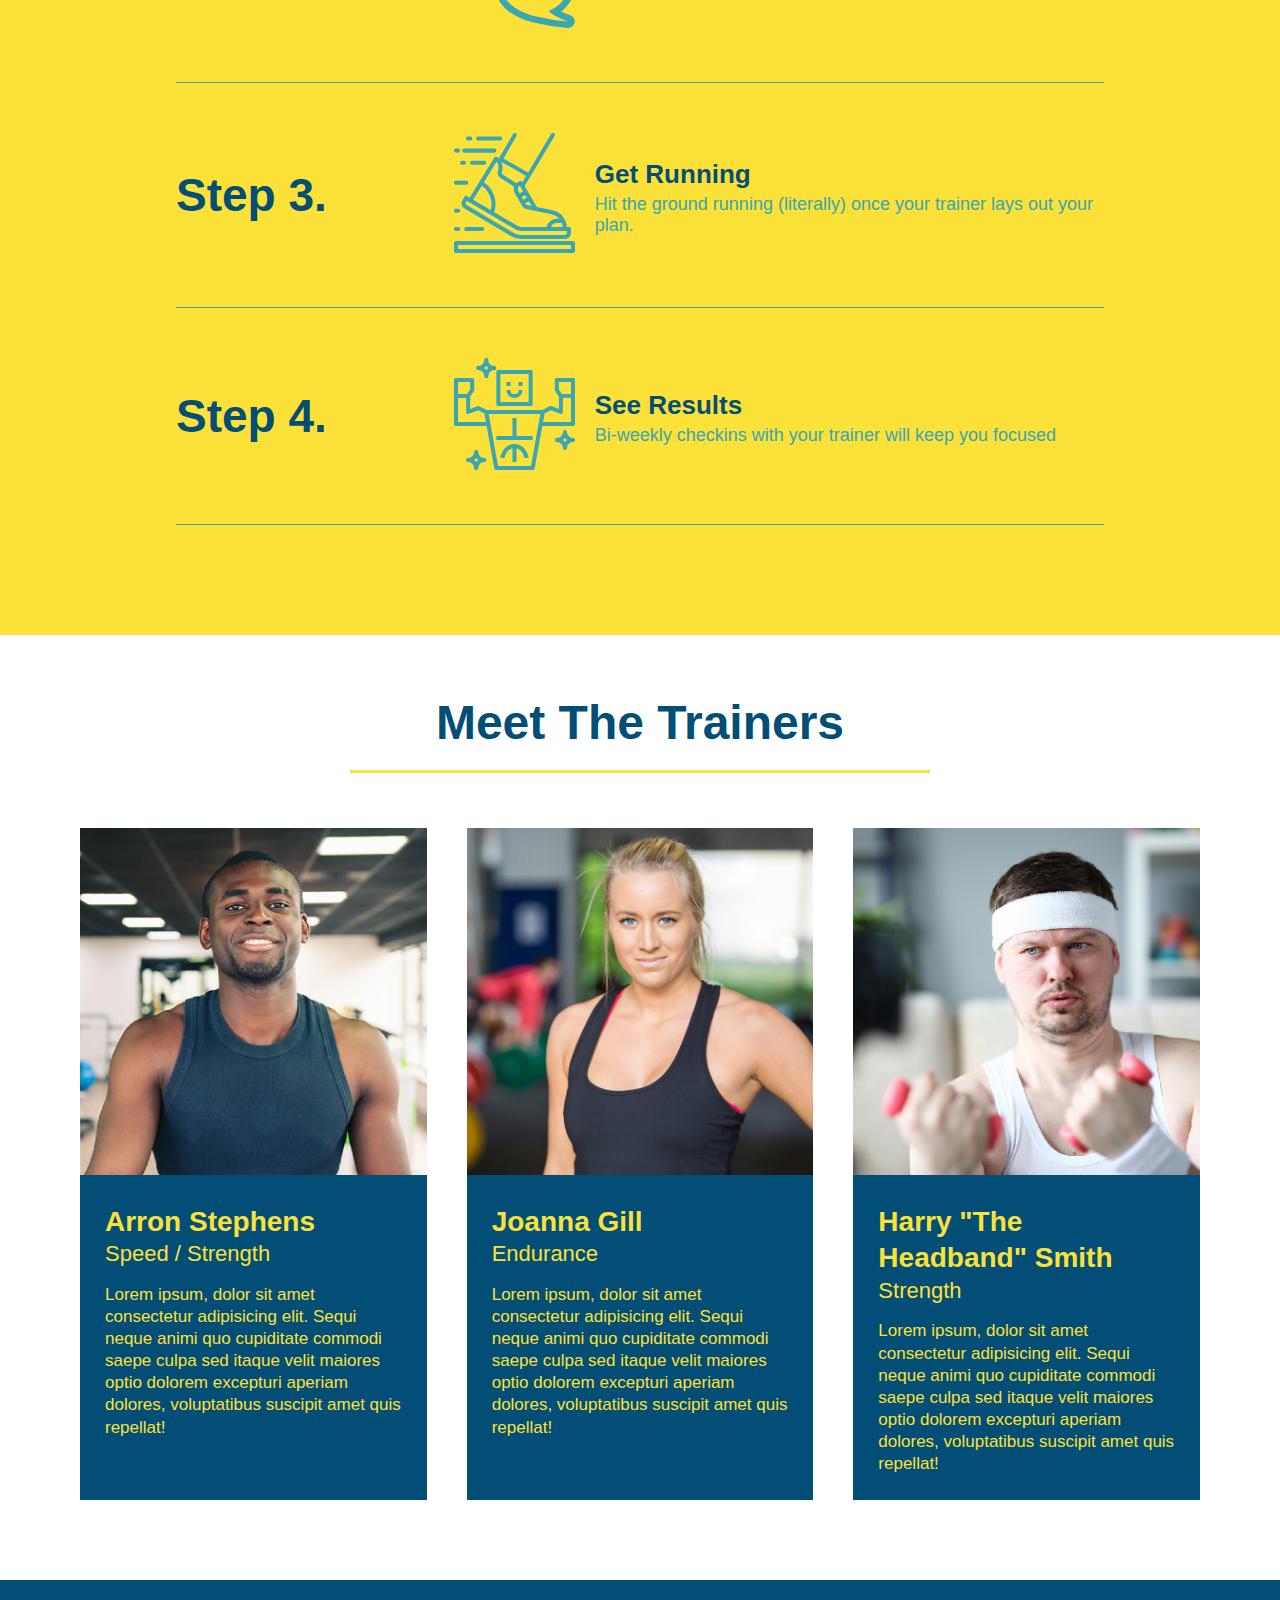
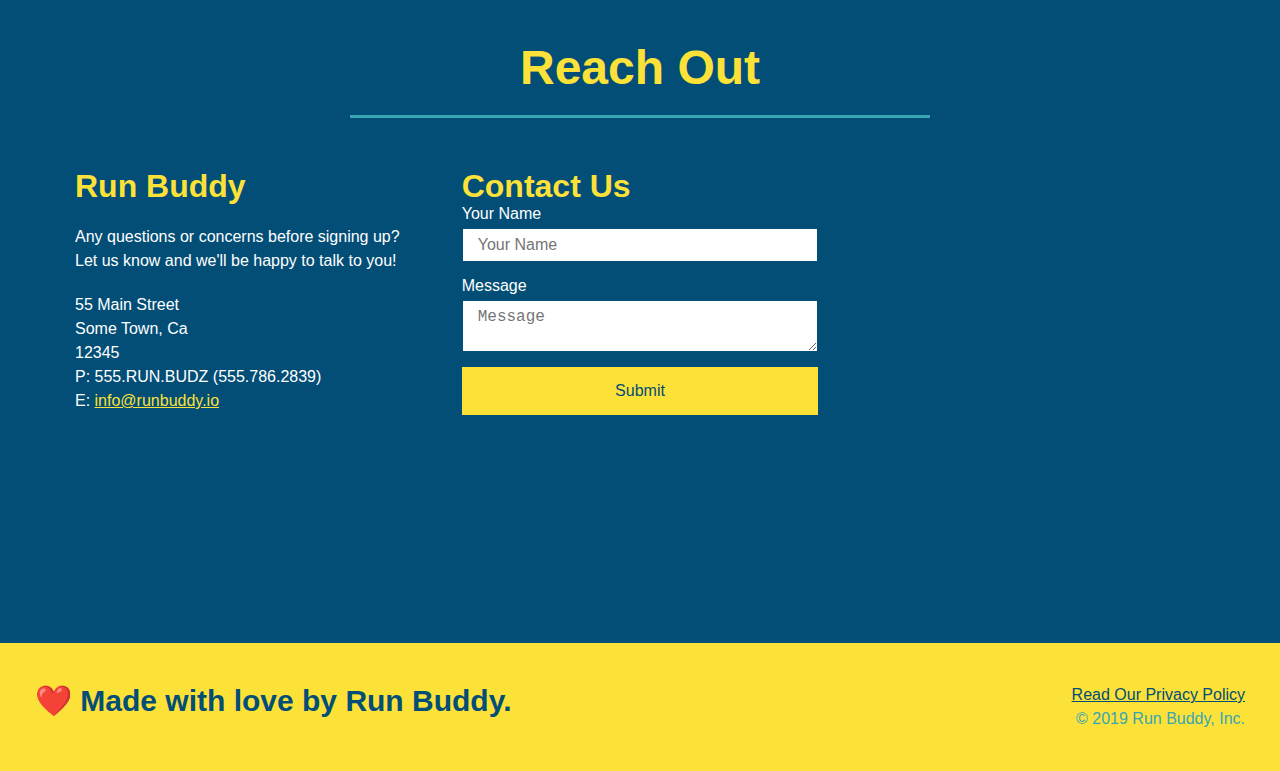
==== commit 03446d4c: "added media queries shell" ====
--- a/index.html
+++ b/index.html
@@ -2,6 +2,7 @@
 <html lang="en">
   <head>
     <meta charset="UTF-8" />
+    <meta name="viewpoint" content="width=device-width, initial-scale=1.0" />
     <link rel="stylesheet" href="./assets/css/style.css">
     <title>Run Buddy</title>
   </head>
--- a/assets/css/style.css
+++ b/assets/css/style.css
@@ -43,7 +43,7 @@
 }
 
 header nav ul li a {
-    margin: 0 30px;
+    padding: 10 15px;
     font-weight: lighter;
     font-size: 1.55vw;
 }
@@ -85,6 +85,7 @@
     display: flex;
     justify-content: center;
     flex-wrap: wrap;
+    align-items: flex-start;
 }
 
 .hero-cta {
@@ -93,7 +94,7 @@
     margin: 3.5%;
     color: #fff;
     font-size: 18px;
-    line-height: 1.3;
+    line-height: 1.2;
 }
 
 .hero-cta h2{
@@ -163,7 +164,7 @@
 
 
 .section-title {
-    font-size: 55px;
+    font-size: 48px;
     color: #024e76;
     border-bottom: 3px solid;
     padding-bottom: 20px;
@@ -364,4 +365,20 @@
 
 .flex-row {
     display: flex;
+}
+
+/* MEDIA QUERY FOR SMALLER DESKTOP SCREENS AND SMALLER */
+@media screen and  (max-width: 980px) {
+    
+}
+
+/* MEDIA QUERY FOR TABLETS AND SMALLER */
+@media screen and (max-width: 768px) {
+    
+}
+
+/* MEDIA QUERY FOR MOBILE PHONES AND SMALLER */
+@media screen and (max-width: 575px) {
+    
+    
 }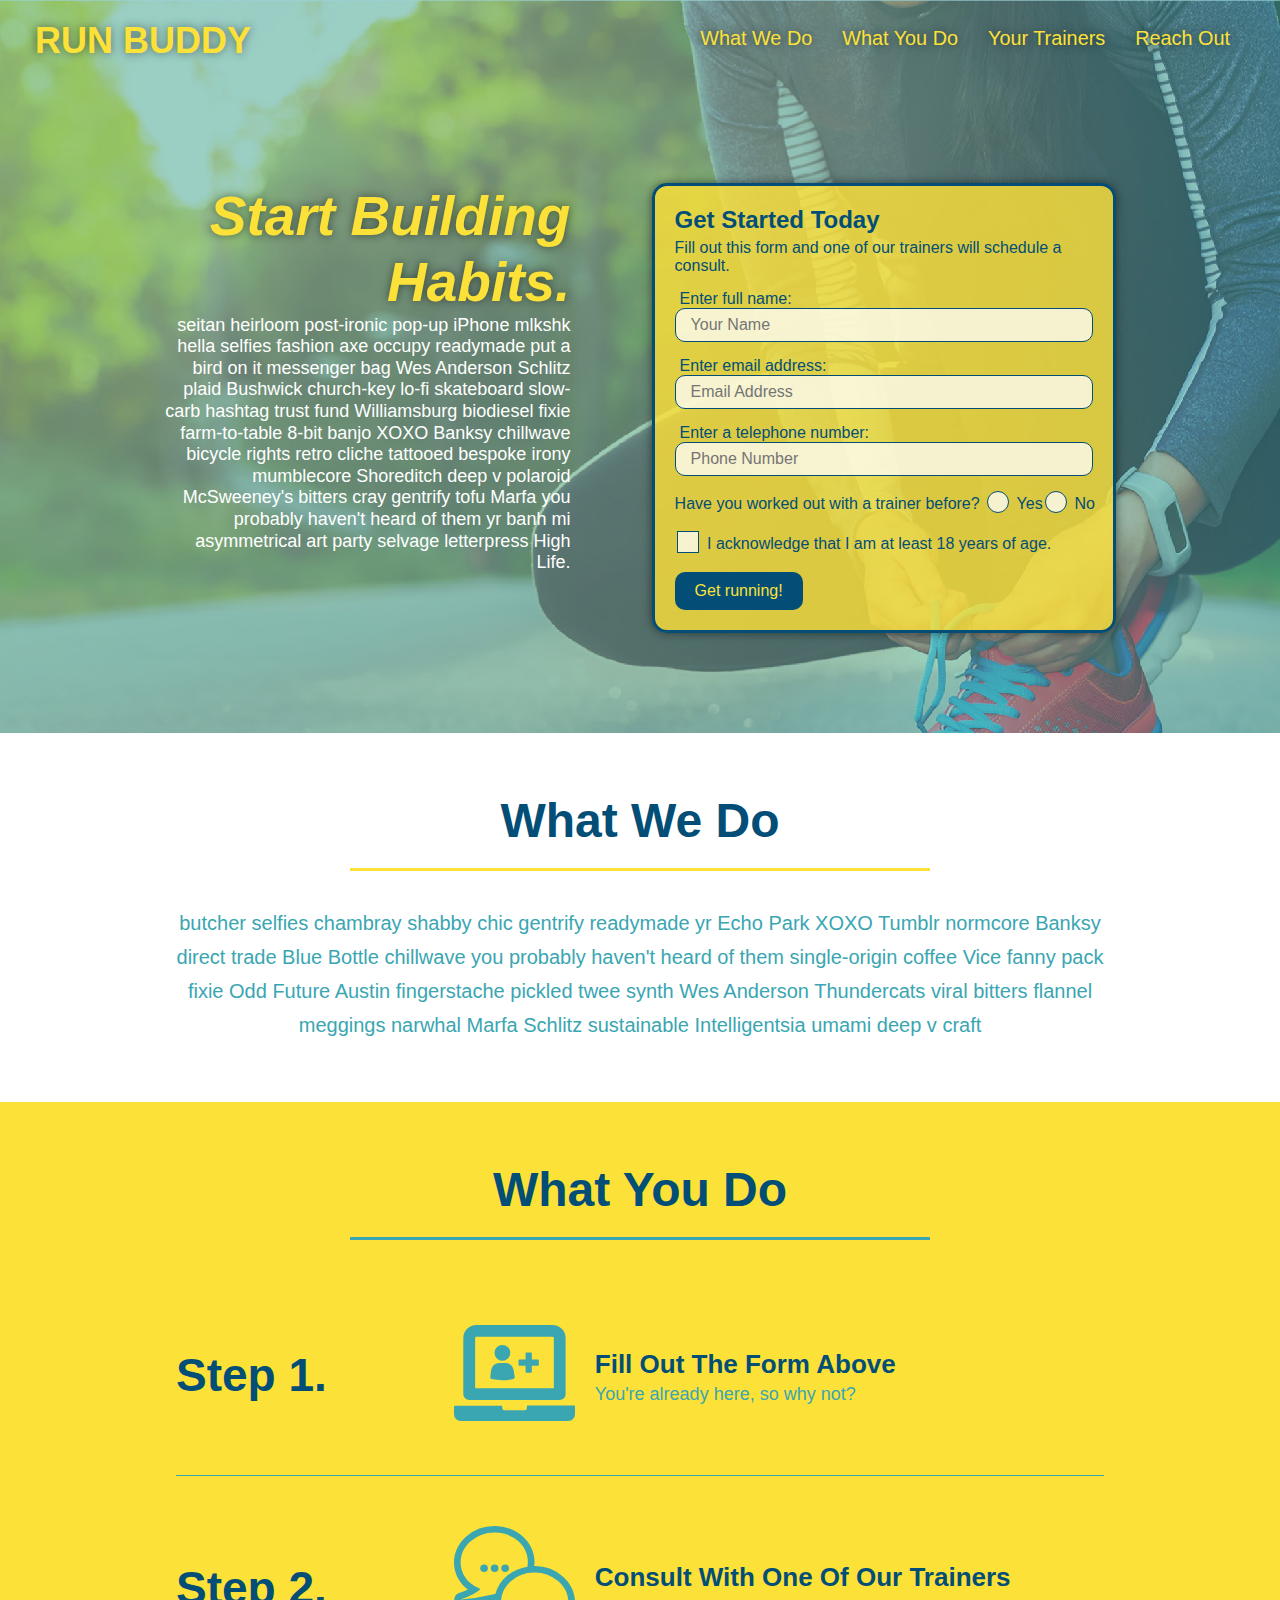
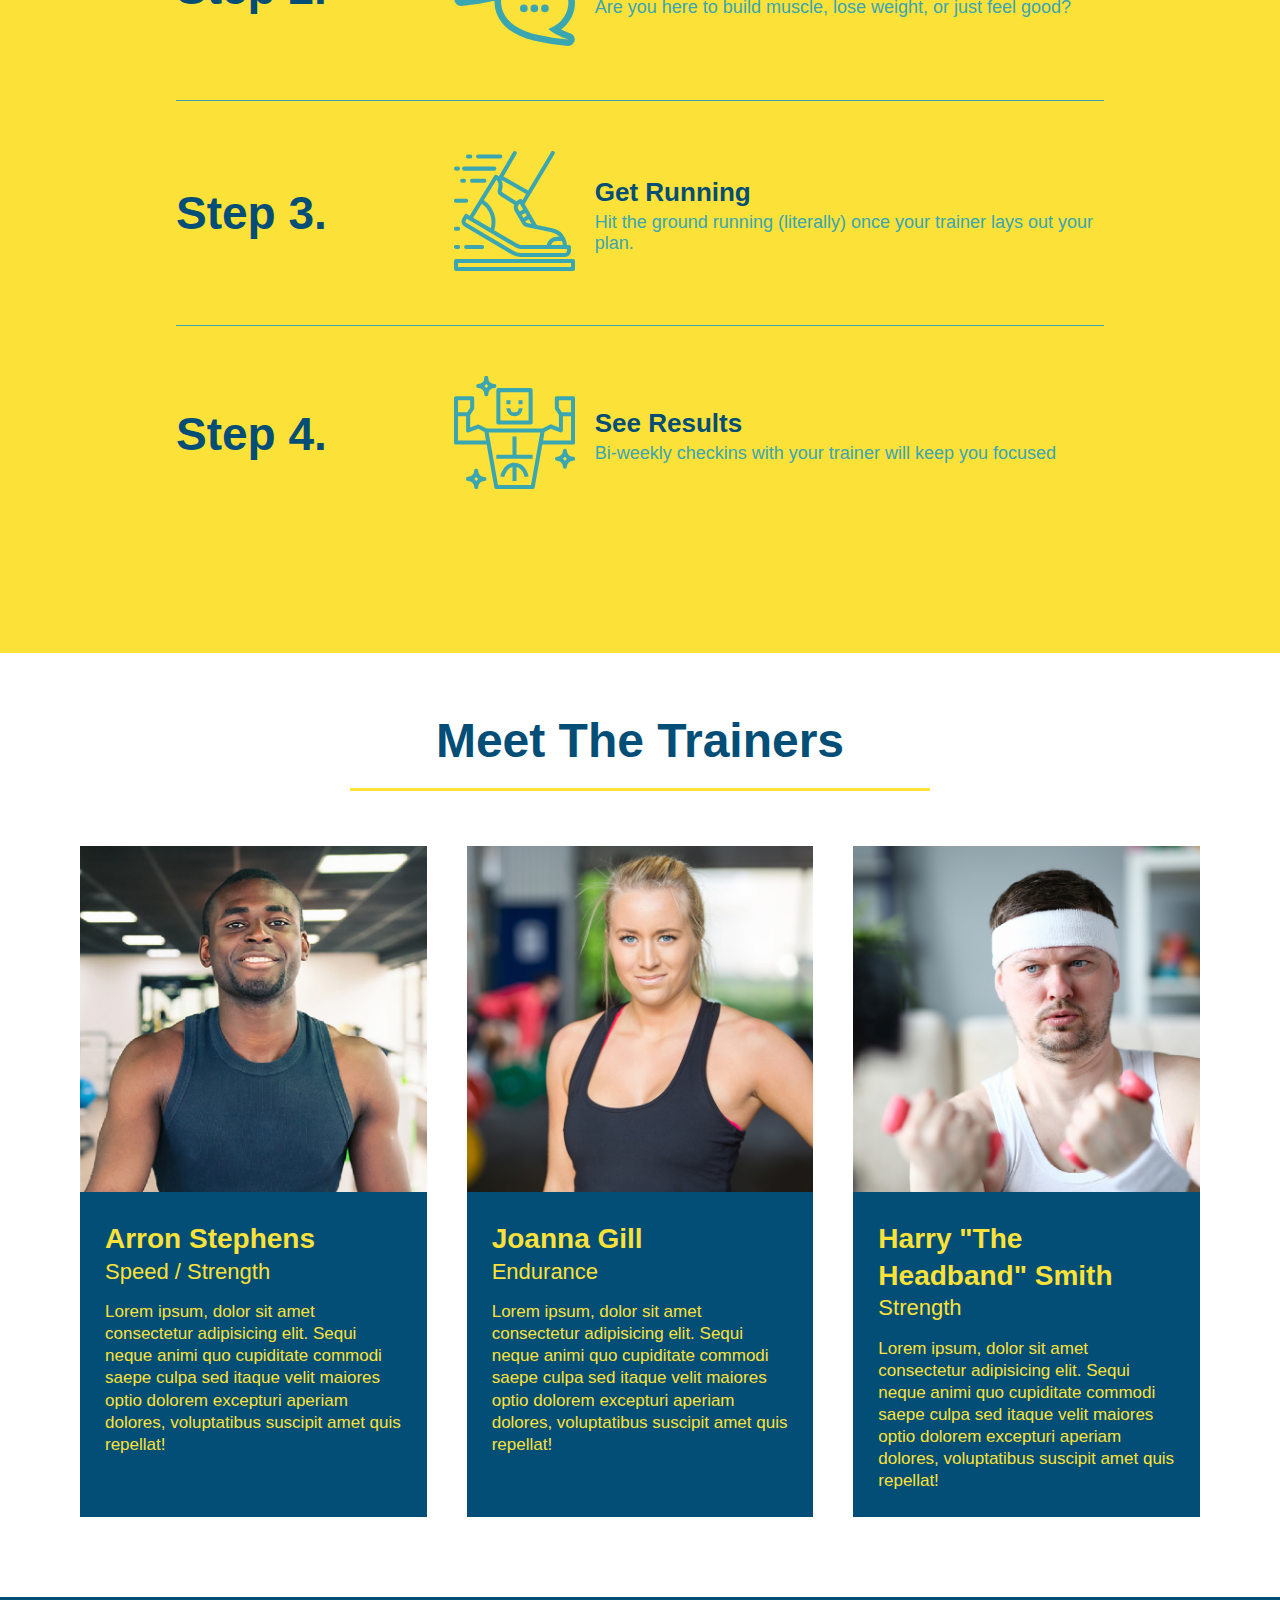
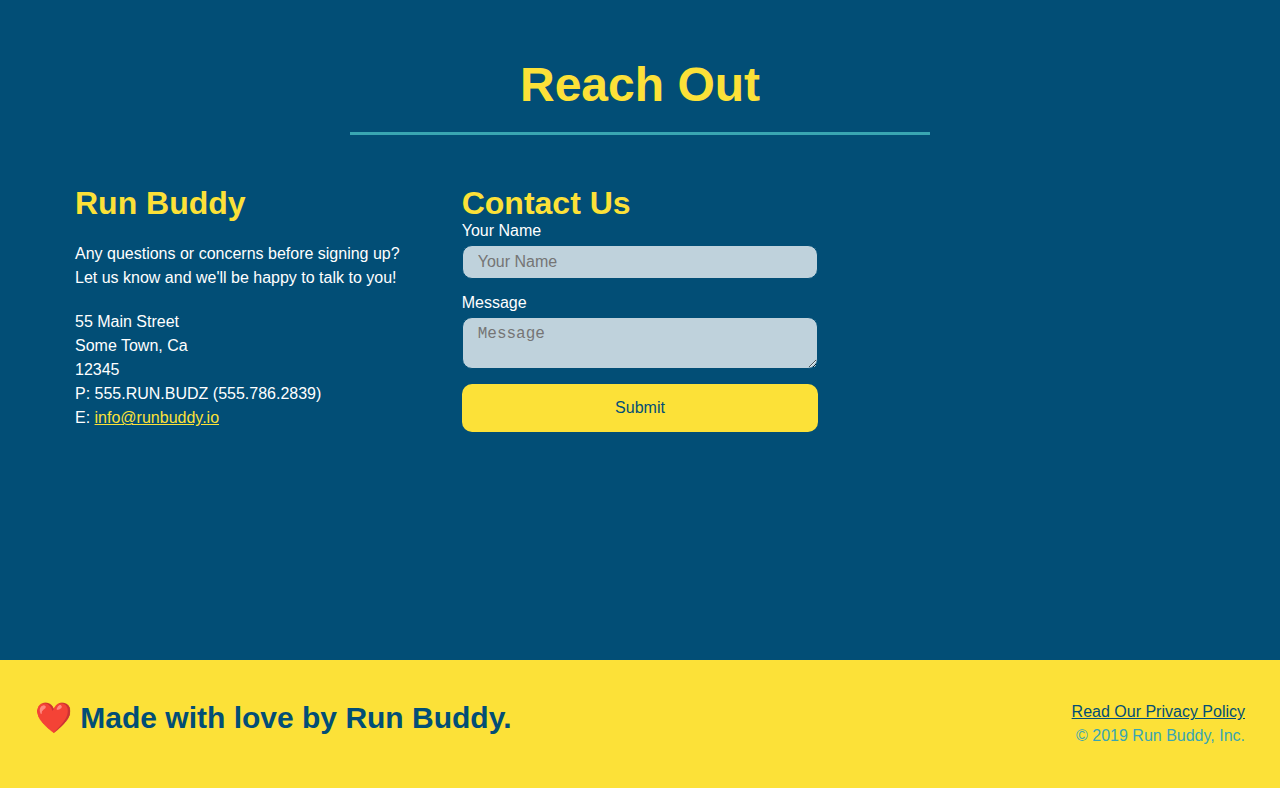
==== commit 807bcd2a: "final css touches" ====
--- a/index.html
+++ b/index.html
@@ -56,17 +56,21 @@
           <label for="phone">Enter a telephone number:</label>
           <input type="tel" placeholder="Phone Number" name="phone" id="phone" class="form-input" />
           <p>
-            Have you worked out with a trainer before? 
-            <input type="radio" name="trainer-confirm" id="trainer-yes" />
-            <label for="trainer-yes">Yes</label>
-            <input type="radio" name="trainer-confirm" id="trainer-no"/>
-            <label for="trainer-no">No</label>
+            Have you worked out with a trainer before?
+            <span class="radio-wrapper">
+              <input type="radio" name="trainer-confirm" id="trainer-yes" />
+              <label for="trainer-yes">Yes</label>
+            </span>
+            <span class="radio-wrapper">
+              <input type="radio" name="trainer-confirm" id="trainer-no" />
+              <label for="trainer-no">No</label>
+            </span>
           </p>
           <p>
-            <label for="checkbox">
-              I acknowledge that I am at least 18 years of age.
-            </label>
-            <input type="checkbox" name="checkpoint1" id="checkbox" />
+            <span class="checkbox-wrapper">
+              <input type="checkbox" name="age-confirm" id="checkbox" />
+              <label for="checkbox">I acknowledge that I am at least 18 years of age.</label>
+            </span>
           </p>
           <button type="submit">
             Get running!
--- a/assets/css/style.css
+++ b/assets/css/style.css
@@ -1,384 +1,587 @@
+:root {
+    --primary-color: #fce138;
+    --secondary-color: #024e76;
+    --tertiary-color: #39a6b2;
+  }
+
 * {
+    box-sizing: border-box;
     margin: 0;
     padding: 0;
-    box-sizing: border-box;
-  }
-
-body {
-    color: #39a6b2;
+  }
+  
+  body {
+    color: var(--tertiary-color);
     font-family: Helvetica, Arial, sans-serif;
   }
-
- /* apply styles to <header> */ 
-header {
+  
+  
+  /* HEADER / NAV BAR STYLES START */
+  
+  header {
     padding: 20px 35px;
-    background-color: #39a6b2;
+    background-color: var(--tertiary-color);
     display: flex;
     justify-content: space-between;
     flex-wrap: wrap;
-  }
-
-header h1 {
+    position: sticky;
+    position: -webkit-sticky;
+    top: 0;
+    background-image: url("../images/hero-bg.jpg");
+    background-size: cover;
+    background-attachment: fixed;
+    background-position: 80%;
+    z-index: 9999;
+  }
+  
+  header h1 {
     font-weight: bold;
+    margin: 0;
     font-size: 36px;
-    color: #fce138;
-    margin: 0;
-    }
-
-header a {
+    color: var(--primary-color);
+    text-shadow: 0 0 10px rgba(0, 0, 0, 0.5);
+  }
+  
+  header a {
     text-decoration: none;
-    color: #fce138;
-    }
-
-header nav {
-        margin: 7px 0;
-}
-
-header nav ul {
+    color: var(--primary-color);
+  }
+  
+  header nav {
+    margin: 7px 0;
+  }
+  
+  header nav ul {
     display: flex;
     flex-wrap: wrap;
     justify-content: space-between;
     align-items: center;
     list-style: none;
-}
-
-header nav ul li a {
-    padding: 10 15px;
+  }
+  
+  header nav ul li a {
+    padding: 10px 15px;
     font-weight: lighter;
     font-size: 1.55vw;
-}
-
-/*apply styles to footer*/
-footer {
-    background: #fce138;
+    text-shadow: 0 0 10px rgba(0, 0, 0, 0.5);
+  }
+  
+  header nav ul li a:hover {
+    background: var(--primary-color);
+    color: var(--secondary-color);
+    border-radius: 15px;
+    text-shadow: none;
+  }
+  
+  /* HEADER / NAVBAR STYLES END */
+  
+  
+  
+  /* FOOTER STYLES START */
+  footer {
+    background: var(--primary-color);
+    padding: 40px 35px;
+    display: flex;
+    justify-content: space-between;
+    flex-wrap: wrap;
     width: 100%;
-    padding: 40px 35px;
-    display: flex;
-    justify-content: space-between;
-    flex-wrap: wrap;
-}
-
-footer h2 {
-    color: #024e76;
+  }
+  
+  footer h2 {
+    color: var(--secondary-color);
     font-size: 30px;
     margin: 0;
-}
-
-footer div {
+  }
+  
+  footer div {
     line-height: 1.5;
     text-align: right;
-}
-
-footer a {
-    color: #024e76;
-}
-
-section {
+  }
+  
+  footer a {
+    color: var(--secondary-color);
+  }
+  /* END FOOTER STYLES */
+  
+  /* STYLE ALL SECTION TAGS */
+  section {
     padding: 60px;
-    }
-
-/* Hero Style Start */
-.hero {
-    background-image: url("../images/hero-bg.jpg");
+  }
+  
+  /* HERO STYLES START */
+  .hero {
+    background-image: url('../images/hero-bg.jpg');
     background-size: cover;
-    background-position: center;
     display: flex;
     justify-content: center;
     flex-wrap: wrap;
     align-items: flex-start;
-}
-
-.hero-cta {
+    background-attachment: fixed;
+    background-position: 80%;
+  }
+  
+  .hero-cta {
     width: 35%;
     text-align: right;
     margin: 3.5%;
     color: #fff;
     font-size: 18px;
     line-height: 1.2;
-}
-
-.hero-cta h2{
+  }
+  
+  .hero-cta h2 {
     font-style: italic;
     font-size: 55px;
-    color:#fce138;
-}
-
-.hero-form {
-    background-color: #fce138;
-    border: 3px solid #024e76;
+    color: var(--primary-color);
+    text-shadow: 0 0 10px rgba(0, 0, 0, 0.5);
+  }
+  
+  .hero-form {
+    border: 3px solid var(--secondary-color);
+    background-color: rgba(255, 225, 56, 0.8);
     padding: 20px;
-    color: #024e76;
+    color: var(--secondary-color);
     width: 40%;
     margin: 3.5%;
-}
-
-.hero-form h3 {
+    border-radius: 15px;
+    box-shadow: 0 0 10px rgba(0, 0, 0, 0.5);
+  }
+  
+  .hero-form button:hover {
+    background-color: var(--tertiary-color);  
+  }
+  
+  .hero-form h3 {
     font-size: 24px;
-    margin: 0px;
-}
-
-.hero-form p {
-    margin: 5px 0px 15px 0px;
-}
-
-.form-input {
-    border: 1px solid #024e76;
+    margin: 0;
+  }
+  .hero-form p {
+    margin: 5px 0 15px 0;
+  }
+  
+  .form-input {
+    border: 1px solid var(--secondary-color);
     display: block;
     padding: 7px 15px;
     font-size: 16px;
-    color: #024e76;
+    color: var(--secondary-color);
     width: 100%;
-    margin-bottom: 15px;
-}
-
-.hero-form label {
-    margin: 0px 5px;
-}
-
-.hero-form button{
-    background-color: #024e76;
-    color:#fce138;
+    margin-bottom: 15px; 
+    border-radius: 10px;
+    background-color: rgba(255,255,255, 0.75);
+  }
+  
+  .form-input:focus {
+    background-color: rgba(255,255,255, 1);
+    outline: none;
+  }
+
+  .checkbox-wrapper input, .radio-wrapper input {
+    opacity: 0;
+  }
+
+  .checkbox-wrapper label, .radio-wrapper label {
+    position: relative;
+    left: 10px;
+    margin: 10px;
+    line-height: 1.6;
+  }
+
+  .radio-wrapper label::before {
+    border-radius: 50%;
+  }
+
+  .checkbox-wrapper label::before, .radio-wrapper label::before {
+    content: "";
+    height: 20px;
+    width: 20px;
+    background: rgba(255, 255, 255, 0.75);  
+    border: 1px solid var(--secondary-color);  
+    position: absolute;
+    top: -4px;
+    left: -30px;
+  }
+
+  .radio-wrapper label::after {
+    content: "";
+    width: 20px;
+    height: 20px;
+    border-radius: 50%;
+    background-image: radial-gradient(circle, var(--tertiary-color), var(--secondary-color));
+    position: absolute;
+    left: -29px;
+    top: -3px;
+  }
+  
+  .checkbox-wrapper label::after {
+    content: "";
+    height: 6px;
+    width: 14px;
+    border-left: 2px solid var(--secondary-color);
+    border-bottom: 2px solid var(--secondary-color);
+    position: absolute;
+    left: -26px;
+    top: 1px;
+    transform: rotate(-58deg);
+  }
+  
+  .checkbox-wrapper input + label::after, 
+  .radio-wrapper input + label::after {
+    content: none;
+  }
+  
+  .checkbox-wrapper input:checked + label::after, 
+  .radio-wrapper input:checked + label::after {
+    content: "";
+  }
+
+  .hero-form label {
+    margin: 0 5px;
+  }
+  
+  .hero-form button {
+    color: var(--primary-color);
+    background-color: var(--secondary-color);
     border: none;
     padding: 10px 20px;
-    font-size: 16;
-
-}
-/* Hero Style End */
-
-/* What We Do & Steps Style Start */
-
-.intro p {
-    line-height: 1.7;
-    color: #39a6b2;
-    width: 80%;
-    font-size: 20px;
-    margin: 0 auto;
-    text-align: center;
-}
-
-.steps {
-    background: #fce138;
-    
-}
-
-
-
-.section-title {
+    font-size: 16px;
+    border-radius: 10px;
+  } 
+  /* HERO STYLES END */
+  
+  
+  /* SECTION TITLE STYLES START */
+  .section-title {
     font-size: 48px;
-    color: #024e76;
     border-bottom: 3px solid;
+    color: var(--secondary-color);
     padding-bottom: 20px;
     text-align: center;
     margin: 0 auto 35px auto;
     width: 50%;
-}
-
-.primary-border {
-    border-color: #fce138;
-}
-
-.secondary-border {
-    border-color: #39a6b2;
-}
-
-.step {
+  }
+  
+  .primary-border {
+    border-color: var(--primary-color);
+  }
+  
+  .secondary-border {
+    border-color: var(--tertiary-color);
+  }
+  /* SECTION TITLE STYLES END */
+  
+  /* WHAT WE DO STYLES */
+  
+  .intro p {
+    line-height: 1.7;
+    color: var(--tertiary-color);
+    width: 80%;
+    margin: 0 auto;
+    font-size: 20px;
+    text-align: center;
+  }
+  /* WHAT YOU DO STYLES END */
+  
+  
+  /* WHAT YOU DO STYLES START */
+  .steps { 
+    background: var(--primary-color);
+  }
+  
+  .step {
     margin: 50px auto;
     padding-bottom: 50px;
     width: 80%;
-    border-bottom: 1px solid #39a6b2;
+    border-bottom: 1px solid var(--tertiary-color);
     display: flex;
     flex-wrap: wrap;
     align-items: center;
     justify-content: space-between;
-}
-
- 
-
- .step h3 {
-     color: #024e76;
-     font-size: 46px;
-     flex: 1 30%;
- }
-
- .step-info {
-     flex: 2 70%;
-     display: flex;
-     flex-wrap: wrap;
-     align-items: center;
- }
-
- .step-text{
-     flex: 12;
- }
-
- .step-text p {
-     color: #39a6b2;
-     font-size: 18px;
- }
-
- .step-text h4 {
-     font-size: 26px;
-     line-height: 1.5;
-     color: #024e76;
- }
-
- .step-img {
-     flex: 1 12%;
-     margin-right: 20px;
- }
-
- .step-img img{
-     max-width: 100%;
- }
-
- /* Trainers Style Start */
- 
-.trainers {
+  }
+  
+  .step:last-child {
+    border-bottom: none;
+  }
+  
+  .step h3 {
+    color: var(--secondary-color);
+    font-size: 46px;
+    flex: 1 30%;
+  }
+  
+  .step-info {
+    flex: 2 70%;
+    display: flex;
+    flex-wrap: wrap;
+    align-items: center;
+  }
+  
+  .step-img {
+    flex: 1 12%;
+    margin-right: 20px;
+  }
+  
+  .step-img img {
+    max-width: 100%;
+  }
+  
+  .step-text {
+    flex: 12;
+  }
+  
+  .step-text p {
+    color: var(--tertiary-color);
+    font-size: 18px;
+  }
+  
+  .step-text h4 {
+    font-size: 26px;
+    line-height: 1.5;
+    color: var(--secondary-color);
+  }
+  /* WHAT YOU DO STYLES END */
+  
+  /* MEET THE TRAINERS START */
+  .trainers {
     width: 100%;
-    margin:0 auto;
+    margin: 0 auto;
     display: flex;
     flex-wrap: wrap;
     justify-content: space-around;
-}
-
- .trainer {
-     margin: 20px;
-     background: #024e76;
-     color: #fce138;
-     flex: 1;
-     
- }
-
- .trainer img {
-     width: 100%;
-      }
-
- .trainer-bio {
-     padding: 25px;
-     line-height: 1.3;
- }
-
- 
-
- .trainer-bio h3 {
-     font-size: 28px;
- }
-
- .trainer-bio h4{
-     font-weight: lighter;
-     font-size: 22px;
-     margin-bottom: 15px;
- }
-
- .trainer-bio p {
-     font-size: 17px;
-     
- }
-
- /* Trainer style stops */
-
- /* Reach Out Styles Start */
- .contact {
-     
-     background: #024e76;
- }
-
- .contact h2 {
-     color:#fce138;
- }
-
- .contact-info {
-     display: flex;
-     justify-content: space-between;
-     flex-wrap: wrap;
- }
-
- .contact-info > * {
-     flex: 1;
-     margin: 15px;
- }
-
- .contact-info iframe {
-     height: 400px;
- }
-
- .contact-info div {
-     color: white;
- }
-
- .contact-info h3 {
-     color: #fce138;
-     font-size: 32px;
- }
-
- .contact-info p, .contact-info address {
-     margin: 20px 0;
-     line-height: 1.5;
-     font-size: 16px;
-     font-style: normal;
- }
-
- .contact-info a {
-     color: #fce138;
- }
-
- .contact-form input, .contact-form textarea {
-     border: 1px solid #024e76;
-     display: block;
-     padding: 7px 15px;
-     font-size: 16px;
-     color: #024e76;
-     width: 100%;
-     margin-bottom: 15px;
-     margin-top: 5px;
- }
-
- .contact-form button {
-     width: 100%;
-     border: none;
-     background: #fce138;
-     color: #024e76;
-     text-align: center;
-     padding: 15px 0;
-     font-size: 16px;
- }
- /* Reach Out Styles End */
-
- /* Privacy Policy Page Page Title Style*/
- .page-title{
-     color:#fce138;
-     display:inline-block;
-     border-bottom: 4px solid #fce138;
-     padding: 0 80px 15px 80px;
-     font-weight: normal;
-     font-size: 42px;
-     font-style: italic;
- }
-
- .text-left{
+  }
+  
+  .trainer {
+    margin: 20px;
+    flex: 1;
+    background: var(--secondary-color);
+    color: var(--primary-color);
+  }
+  
+  .trainer img {
+    width: 100%;
+  }
+  
+  .trainer-bio {
+    padding: 25px;
+    line-height: 1.3;
+  }
+  
+  .trainer-bio h3 {
+    font-size: 28px;
+  }
+  
+  .trainer-bio h4 {
+    font-weight: lighter;
+    font-size: 22px;
+    margin-bottom: 15px;
+  }
+  
+  .trainer-bio p {
+    font-size: 17px;
+  }
+  /* TRAINER STYLES END */
+  
+  /* REACH OUT STYLES START */
+  .contact {
+    background: var(--secondary-color);
+  }
+  
+  .contact h2 {
+    color: var(--primary-color);
+  }
+  
+  .contact-info {
+    display: flex;
+    justify-content: space-between;
+    flex-wrap: wrap;
+  }
+  
+  .contact-info > * {
+    flex: 1;
+    margin: 15px;
+  }
+  
+  .contact-info iframe {
+    height: 400px;
+  }
+  
+  .contact-info div {
+    color: white;
+  }
+  
+  .contact-info h3 {
+    color: var(--primary-color);
+    font-size: 32px;
+  }
+  
+  .contact-info p, .contact-info address {
+    margin: 20px 0;
+    line-height: 1.5;
+    font-size: 16px;
+    font-style: normal;
+  }
+  
+  .contact-form input, .contact-form textarea {
+    border: 1px solid var(--secondary-color);
+    display: block;
+    padding: 7px 15px;
+    font-size: 16px;
+    color: var(--secondary-color);
+    width: 100%;
+    margin-bottom: 15px;
+    margin-top: 5px;
+    border-radius: 10px;
+    background-color: rgba(255,255,255, 0.75);
+  }
+  
+  .contact-form input:focus, .contact-form textarea:focus {
+    background-color: rgba(255,255,255, 1);
+    outline: none;
+  }
+  
+  .contact-form button {
+    width: 100%;
+    border: none;
+    background: var(--primary-color);
+    color: var(--secondary-color);
+    text-align: center;
+    padding: 15px 0;
+    font-size: 16px;
+    border-radius: 10px;
+  }
+  
+  .contact-form button:hover {
+    color: var(--primary-color);
+    background: var(--tertiary-color);
+  }
+  
+  .contact-info a {
+    color: var(--primary-color);
+  }
+  /* REACH OUT STYLES END */
+  
+  /* UTILITIES */
+  .text-left {
     text-align: left;
-}
-
-.text-right{
+  }
+  
+  .text-right {
     text-align: right;
-}
-
-.flex-row {
-    display: flex;
-}
-
-/* MEDIA QUERY FOR SMALLER DESKTOP SCREENS AND SMALLER */
-@media screen and  (max-width: 980px) {
+  }
+  
+  .flex-row {
+    display: flex;
+  }
+  
+  /* MEDIA QUERY FOR SMALLER DESKTOP SCREENS AND SMALLER */
+  @media screen and (max-width: 980px) {
+    header {
+      padding-bottom: 0;
+      justify-content: center;
+      position: relative;
+    }
+  
+    header h1 {
+      width: 100%;
+      text-align: center;
+    }
+  
+    header nav ul {
+      margin-top: 20px;
+      width: 100%;
+      justify-content: center;
+    }
+  
+    header nav ul li a {
+      font-size: 20px;
+    }
+  
+    footer h2, footer div {
+      text-align: center;
+      width: 100%;
+    }
+  
+    .hero-cta, .hero-form {
+      width: 100%;
+    }
     
-}
-
-/* MEDIA QUERY FOR TABLETS AND SMALLER */
-@media screen and (max-width: 768px) {
+    .hero-cta {
+      text-align: center;
+    }
+  
+    .section-title {
+      width: 80%;
+    }
     
-}
-
-/* MEDIA QUERY FOR MOBILE PHONES AND SMALLER */
-@media screen and (max-width: 575px) {
+    .trainer {
+      flex: 0 70%;
+    }
     
-    
-}+    .contact-info iframe{
+      flex: 1 100%;
+    }
+  }
+  
+  /* MEDIA QUERY FOR TABLETS AND SMALLER */
+  @media screen and (max-width: 768px) {
+    section {
+      padding: 30px 15px;
+    }
+  
+    .step h3 {
+      flex: 1 100%;
+      text-align: center;
+    }
+  
+    .step-info {
+      flex: 2 100%;
+      text-align: center;
+      justify-content: center;
+    }
+  
+    .step-img {
+      flex: 0 32%;
+      margin-right: 0;
+      margin-top: 15px;
+      margin-bottom: 15px;
+    }
+  
+    .step-text {
+      flex: 100%;  
+    }
+  
+    .trainer-bio h3, .trainer-bio h4 {
+      display: block;
+    }
+  }
+  
+  /* MEDIA QUERY FOR MOBILE PHONES AND SMALLER */
+  @media screen and (max-width: 575px) {
+    .hero-form button {
+      width: 100%;
+    }
+  
+    .section-title {
+      width: 95%;
+    }
+  
+    .intro p {
+      width: 100%;
+    }
+  
+    .trainer {
+      flex: 0 100%;
+    }
+  
+    .contact-info {
+      text-align: center;
+    }
+  
+    .contact-info > * {
+      flex: 0 100%;
+    }
+  
+    .contact-form {
+      order: 3;
+    }
+  }